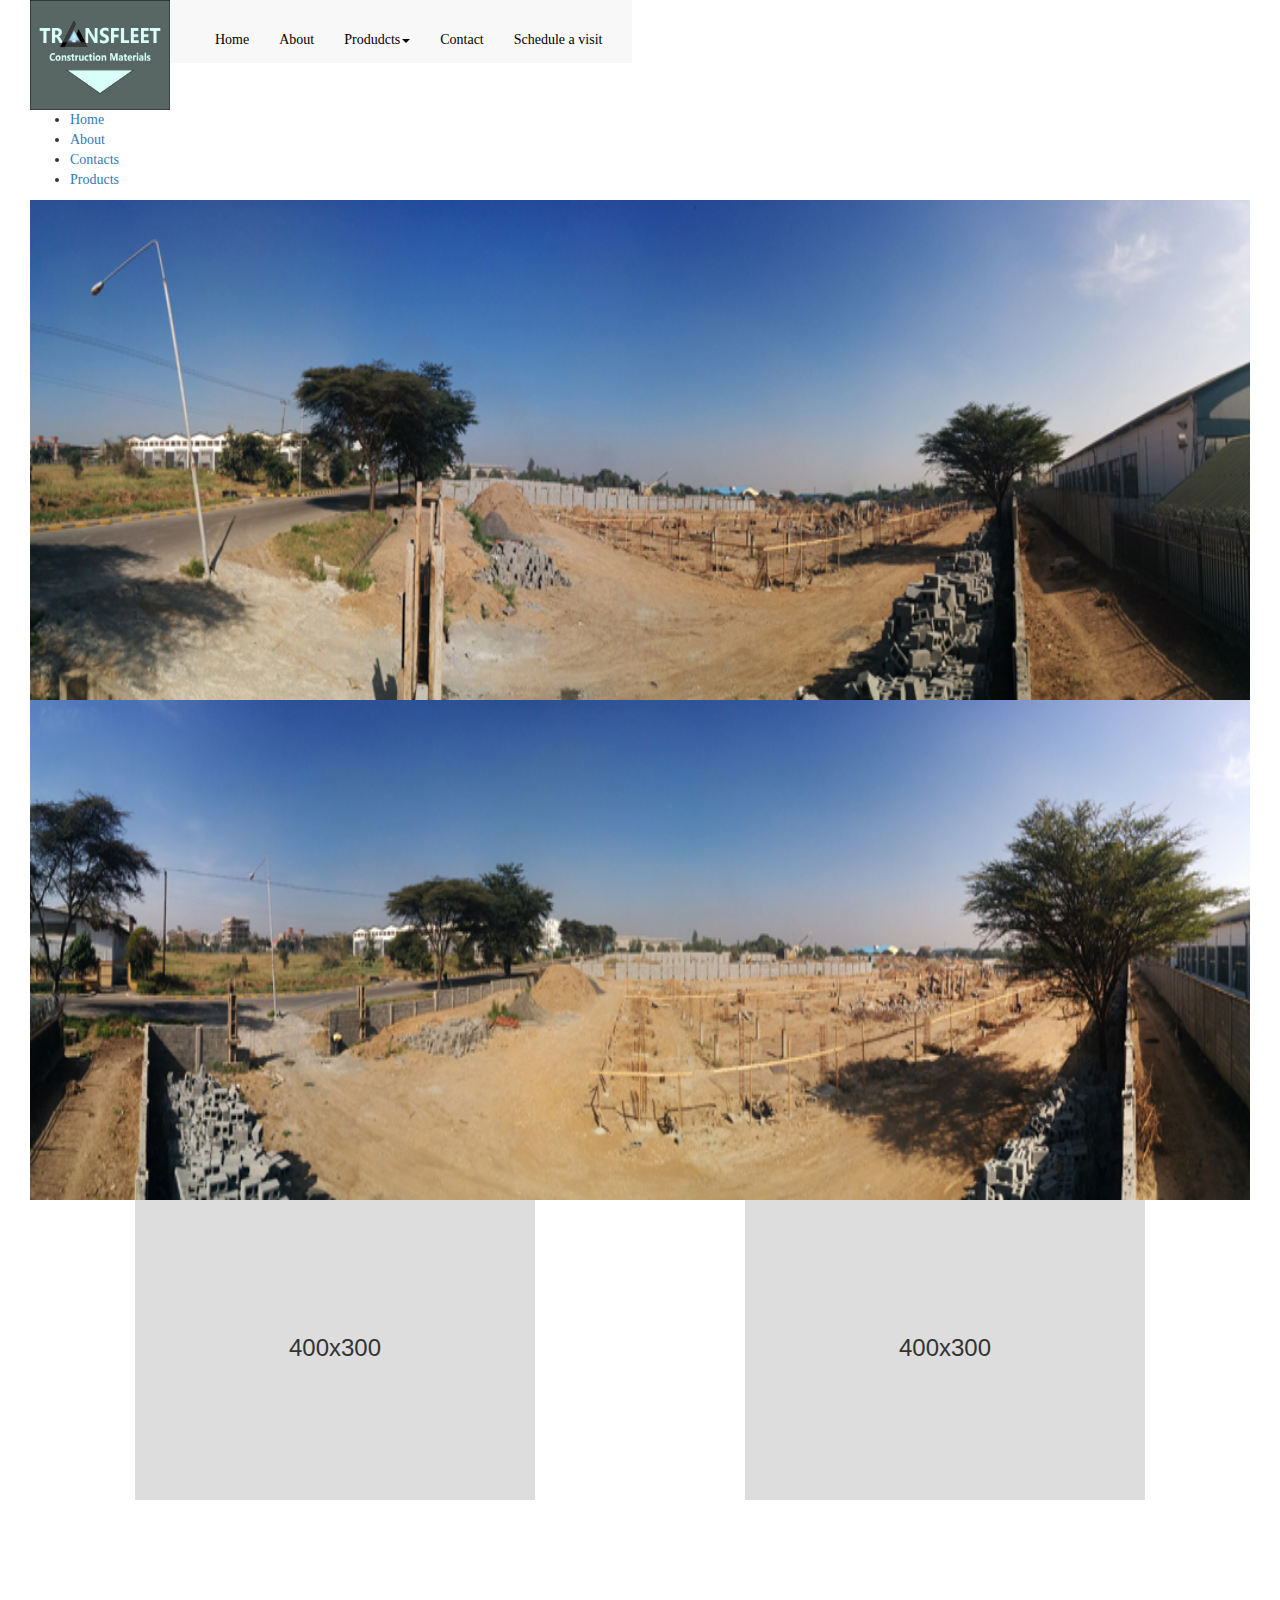
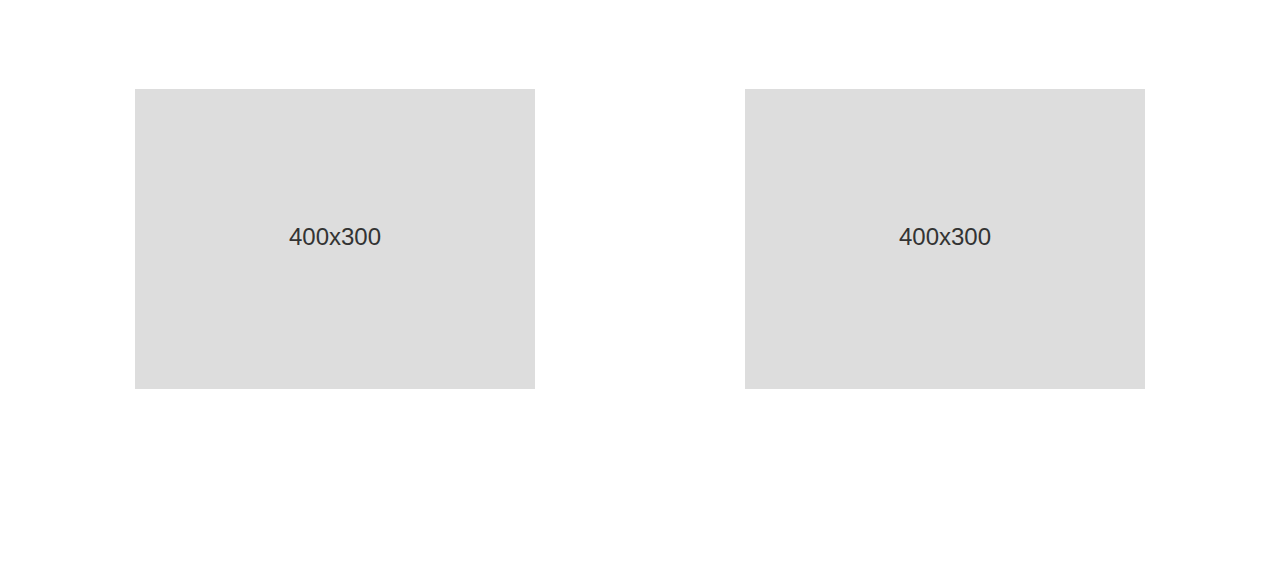
==== index.html @ c93c2f7e "Added the Main Header" ====
<!DOCTYPE html>
<html lang="en">
  <head>
    <meta charset="utf-8">
    <meta http-equiv="X-UA-Compatible" content="IE=edge">
    <meta name="viewport" content="width=device-width, initial-scale=1">
     <!-- Bootstrap -->
    <link href="style/bootstrap.min.css" rel="stylesheet">
    <link href="style/style.css" rel="stylesheet"
    <link href="https://npmcdn.com/flickity@1.2/dist/flickity.min.css" rel="stylesheet">
    <!-- HTML5 shim and Respond.js for IE8 support of HTML5 elements and media queries -->
      <script src="scripts/flickity.pkgd.min.js"></script>
      <link href="style/bootstrap.css" rel="stylesheet">
      <script src="https://oss.maxcdn.com/html5shiv/3.7.2/html5shiv.min.js"></script>
      <script src="https://oss.maxcdn.com/respond/1.4.2/respond.min.js"></script>
      <script src="https://ajax.googleapis.com/ajax/libs/jquery/1.11.3/jquery.min.js"></script>
      <script src="scripts/bootstrap.min.js"></script>
      
  </head>    
      <script src="jquery.mCustomScrollbar.concat.min.js"></script>
      <script>
    (function($){
        $(window).load(function(){
            $('body').mCustomScrollbar({
            	theme:"rounded"
            });  
        }); 
    })(jQuery); 
</script>
  </head>
    
  <body>
    <header class="header js-header">
        <div class="header-main-logo">
            <img src="images/BoldLogo2.jpg">
        </div>
        <nav class="navbar-default">
          <div class="container-fluid">
            <!-- Brand and toggle get grouped for better mobile display -->
            <div class="navbar-header">
              <button type="button" class="navbar-toggle collapsed" data-toggle="collapse" data-target="#bs-example-navbar-collapse-1" aria-expanded="false">
                <span class="sr-only">Toggle navigation</span>
                <span class="icon-bar"></span>
                <span class="icon-bar"></span>
                <span class="icon-bar"></span>
              </button>
            </div>

            <!-- Collect the nav links, forms, and other content for toggling -->
            <div class="collapse navbar-collapse" id="bs-example-navbar-collapse-1">
              <ul class="nav navbar-nav">
                <li><a href="index.html">Home <span class="sr-only">(current)</span></a></li>
                <li><a href="about.html">About</a></li>
                <li class="dropdown">
                  <a href="#" class="dropdown-toggle" data-toggle="dropdown" role="button" aria-haspopup="true" aria-expanded="false">Produdcts<span class="caret"></span></a>
                  <ul class="dropdown-menu">
                    <li><a href="#">Catalogue</a></li>
                  </ul>
                    <li><a href="about.html">Contact</a></li>
                </li>
              </ul>
              <ul class="nav navbar-nav navbar-right">
                <li class="nav-visit"><a href="#">Schedule a visit</a></li>
              </ul>
            </div><!-- /.navbar-collapse -->
          </div><!-- /.container-fluid -->
        </nav>
    </header>        
      
        <div class="header-no-logo">
			<nav class="nav-main">
				<ul class="nav-main_ul">
					<li><a href="#">Home</a></li>
					<li><a href="#">About</a></li>
					<li><a href="#">Contacts</a></li>
					<li><a href="#">Products</a></li>
				</ul>
			</nav> 
        </div>
    </header>
      
      <!-- START OF FLOCKITY -->
<div class="gallery js-flickity"
  data-flickity-options='{ "imagesLoaded": true, "percentPosition": false, "autoPlay": true }'>
  <img src="images/panoramaSmall.jpg" alt="peizaj" />
  <img src="images/panoramaSmall2.jpg" alt="submerged" />
</div>    
      <!-- FLICKITY END -->
      
     <!-- START HOMEPAGE CONTENT -->
      <div class="homepage-content">
          <div class="container">
              
              <div class="row">
                  
                  
                  
                <div class="col-md-6" id="caption-style-4">
                    <div class="caption-boxes" id="box-1">
                        <img src="images/400x300.svg" class="img-responsive">
                        <div class="caption">
                            <div class="blur"></div>
                            <div class="caption-text">
                                <h1>Amazing Caption</h1>
                                <p>Whatever It Is - Always Awesome</p>
                            </div>
                        </div>
                    </div>
                 </div>   
                  <div class="col-md-6" id="caption-style-4">
			         <div class="caption-boxes" id="box-2">
                        <img src="images/400x300.svg" class="img-responsive">
                        <div class="caption">
                            <div class="blur"></div>
                            <div class="caption-text">
                                <h1>Amazing Caption</h1>
                                <p>Whatever It Is - Always Awesome</p>
                            </div>
                        </div>
			         </div> 
                  </div>
              </div>
              
              <div class="row">
                  
                <div class="col-md-6" id="caption-style-4">
                    <div class="caption-boxes" id="box-1">
                        <img src="images/400x300.svg" class="img-responsive">
                        <div class="caption">
                            <div class="blur"></div>
                            <div class="caption-text">
                                <h1>Amazing Caption</h1>
                                <p>Whatever It Is - Always Awesome</p>
                            </div>
                        </div>
                    </div>
                 </div>  
                  
                  
                  
                  <div class="col-md-6" id="caption-style-4">
			         <div class="caption-boxes" id="box-2">
                        <img src="images/400x300.svg" class="img-responsive">
                        <div class="caption">
                            <div class="blur"></div>
                            <div class="caption-text">
                                <h1>Amazing Caption</h1>
                                <p>Whatever It Is - Always Awesome</p>
                            </div>
                        </div>
			         </div> 
                  </div>
                </div>
              </div>
          </div>
      </div>
            
      
      <!-- HOMEPAGE CONTENT END -->

    <!-- jQuery (necessary for Bootstrap's JavaScript plugins) -->
    <script src="https://ajax.googleapis.com/ajax/libs/jquery/1.11.3/jquery.min.js"></script>
    <!-- Include all compiled plugins (below), or include individual files as needed -->
    <script src="scripts/bootstrap.min.js"></script>
      
  </body>
</html>
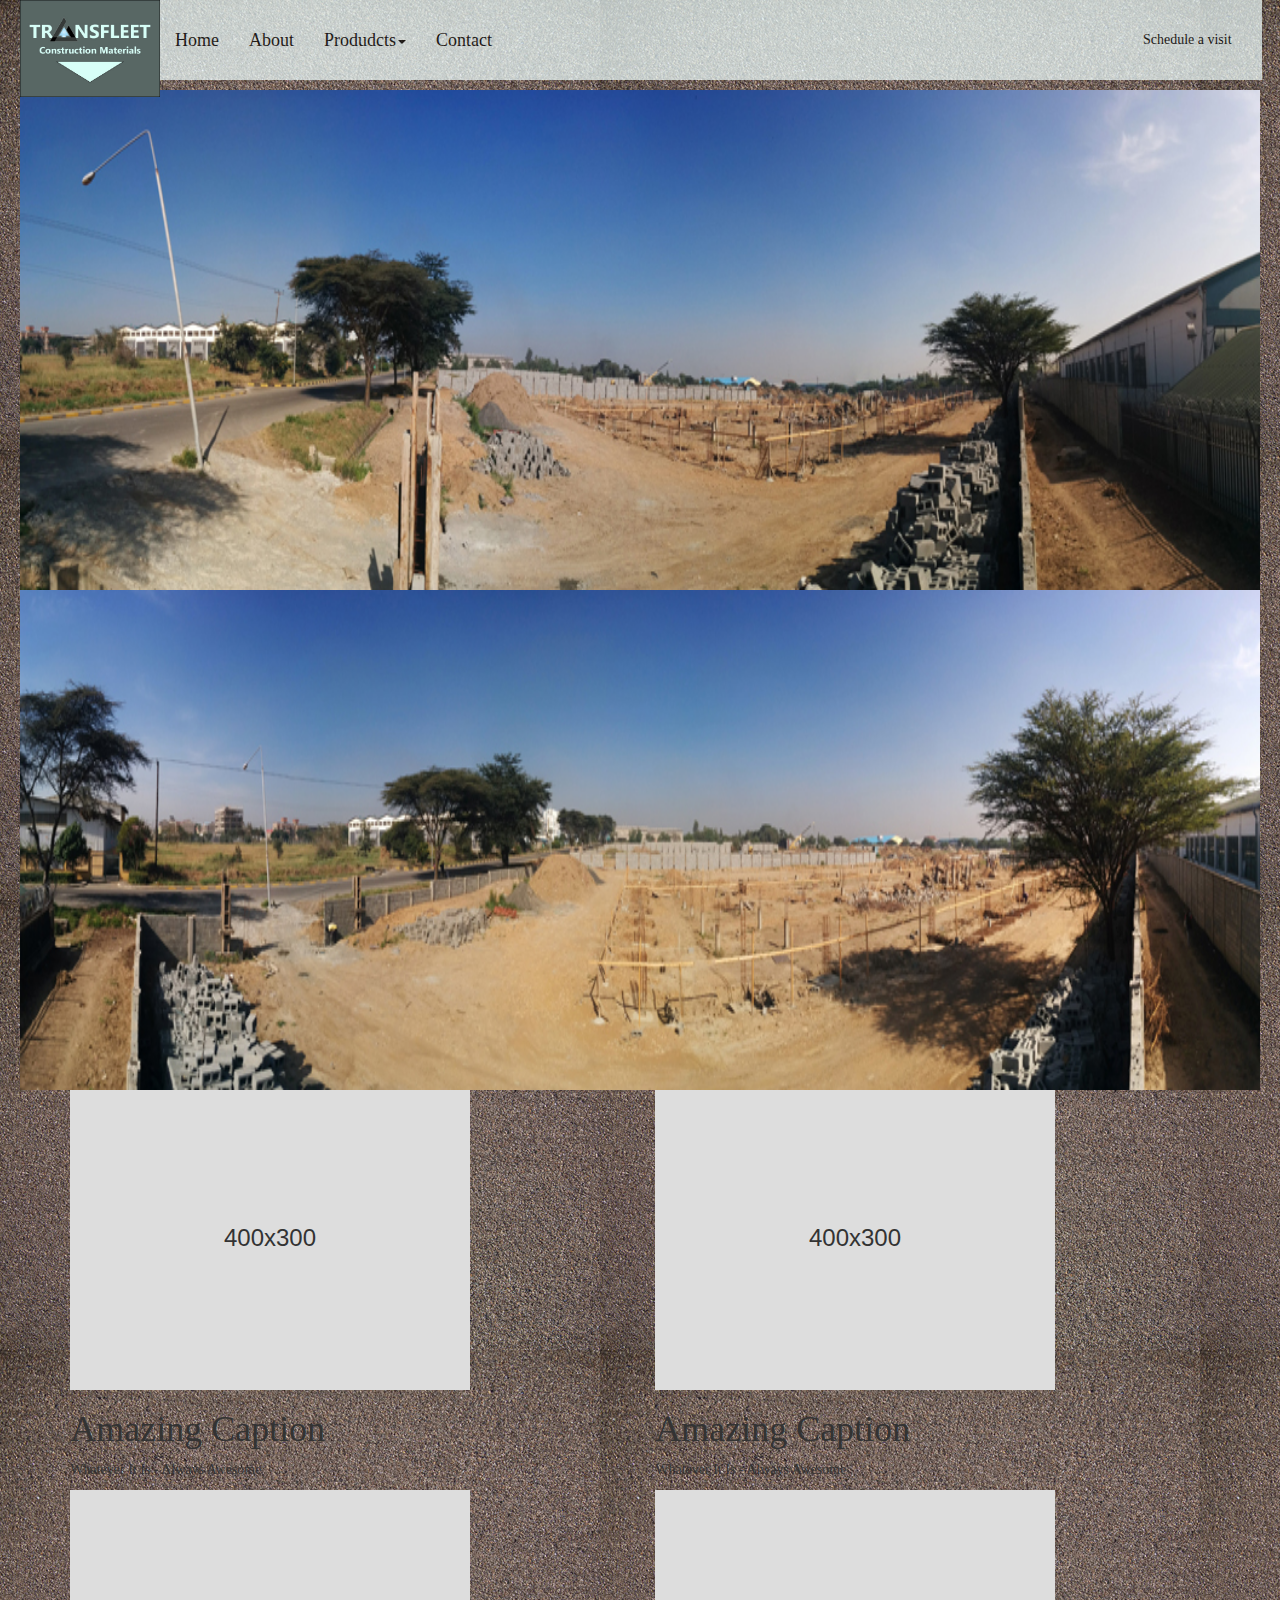
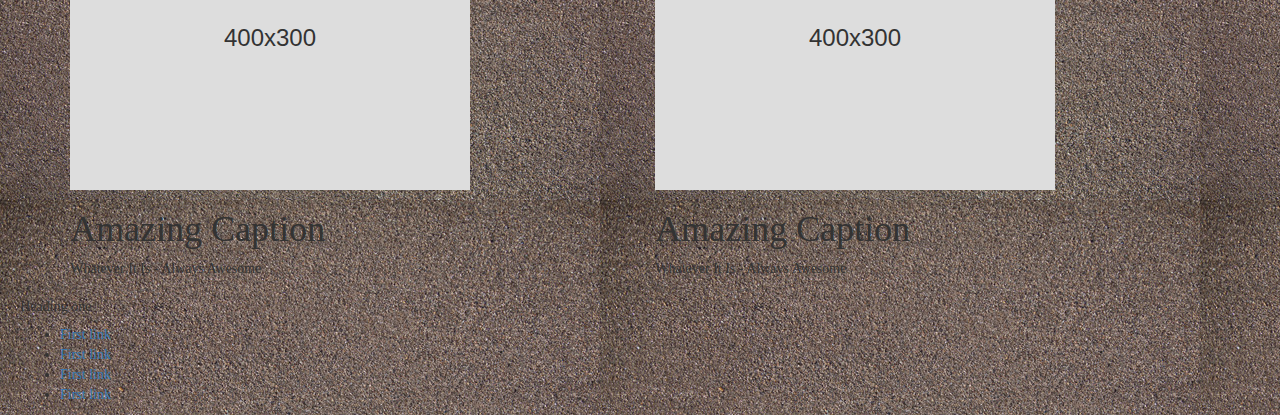
==== commit 5f717f21: "Adding the footer + some mobile fixes" ====
--- a/index.html
+++ b/index.html
@@ -158,6 +158,33 @@
       
       <!-- HOMEPAGE CONTENT END -->
 
+      <!-- FOOTER START -->
+
+      <footer class="footer">
+        
+        <a href=""></a>
+        <div class="footer-content">
+          <div class="footer-content-col1">
+            <h5>Heading one</h5>
+            <ul>
+              <li><a href="#">First link</a></li>
+              <li><a href="#">First link</a></li>
+              <li><a href="#">First link</a></li>
+              <li><a href="#">First link</a></li>
+            </ul>
+          </div>
+          <div class="footer-content-col2"></div>
+          <div class="footer-content-col3"></div>
+          <div class="footer-content-col4"></div>
+        </div>
+        <div class="footer-bar"></div>
+        <div class="footer=t&c"></div>
+
+      </footer>
+
+
+      <!-- FOOTER END -->
+
     <!-- jQuery (necessary for Bootstrap's JavaScript plugins) -->
     <script src="https://ajax.googleapis.com/ajax/libs/jquery/1.11.3/jquery.min.js"></script>
     <!-- Include all compiled plugins (below), or include individual files as needed -->
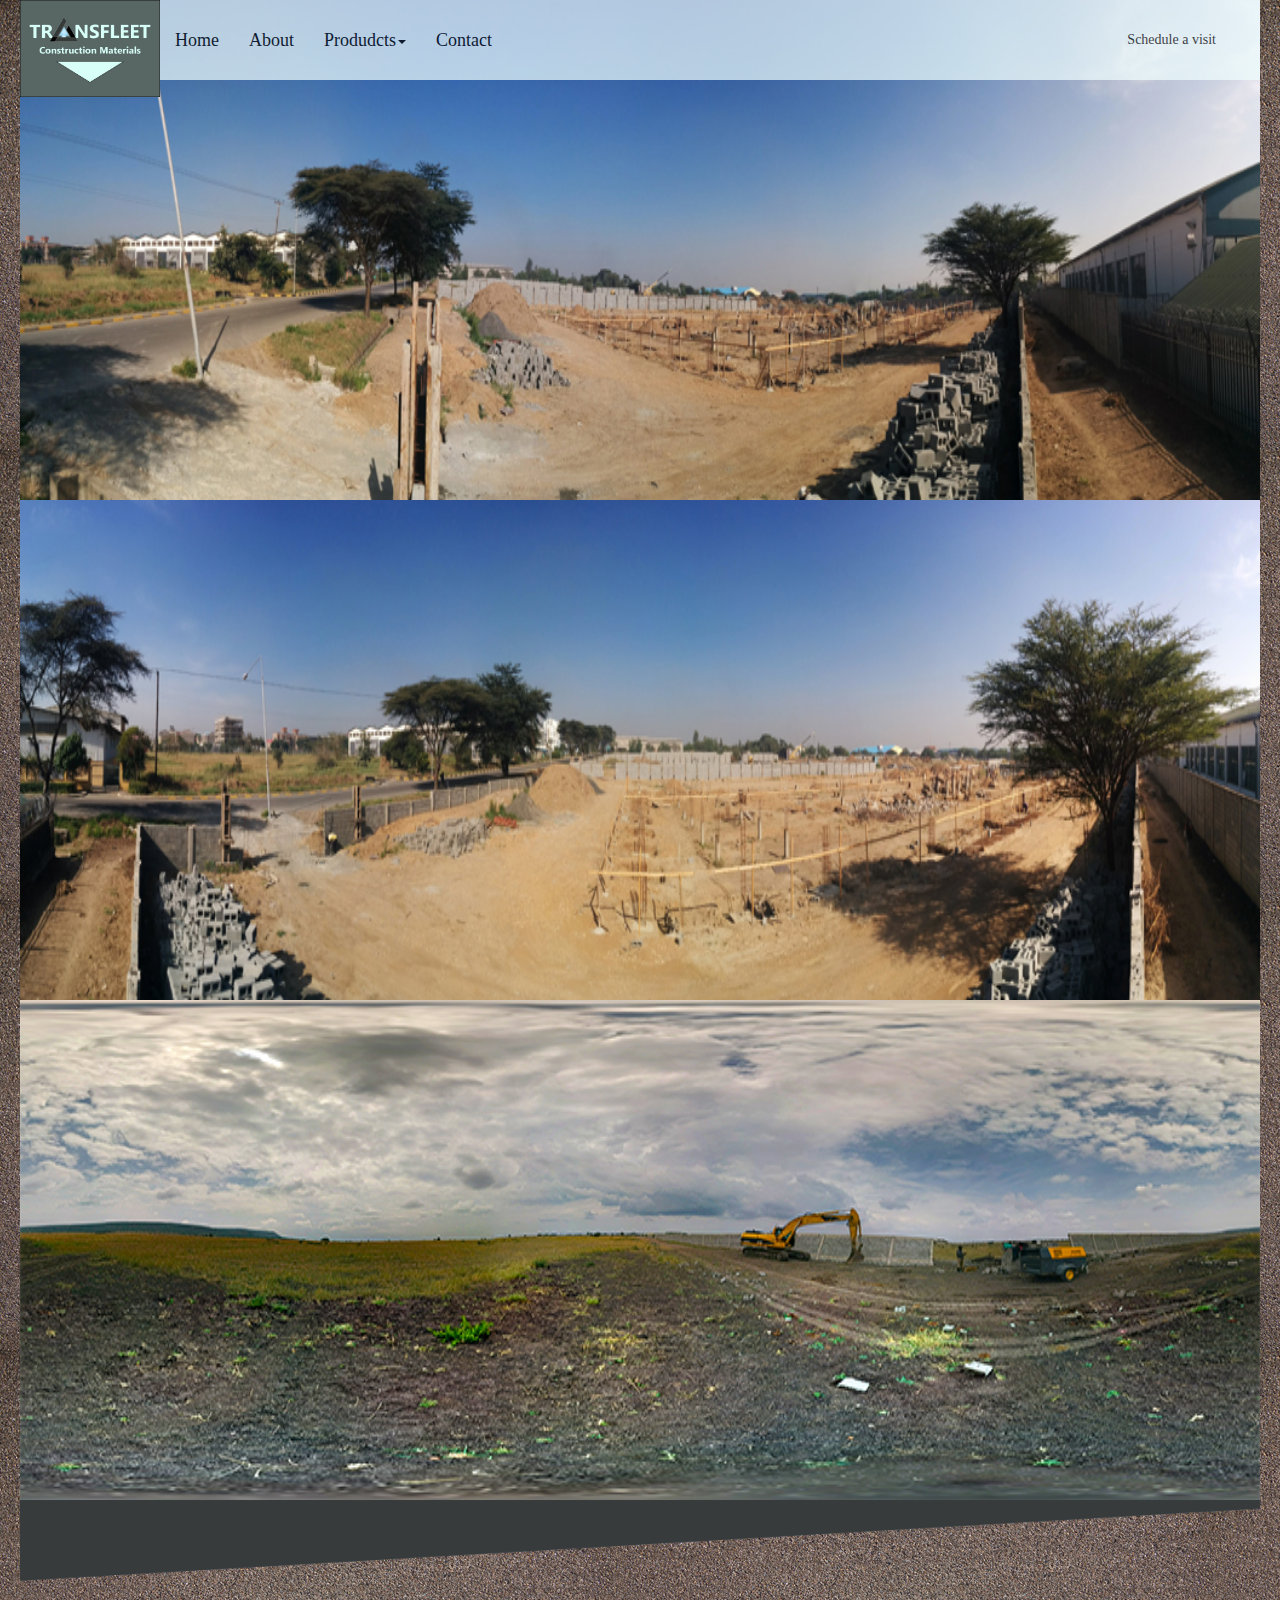
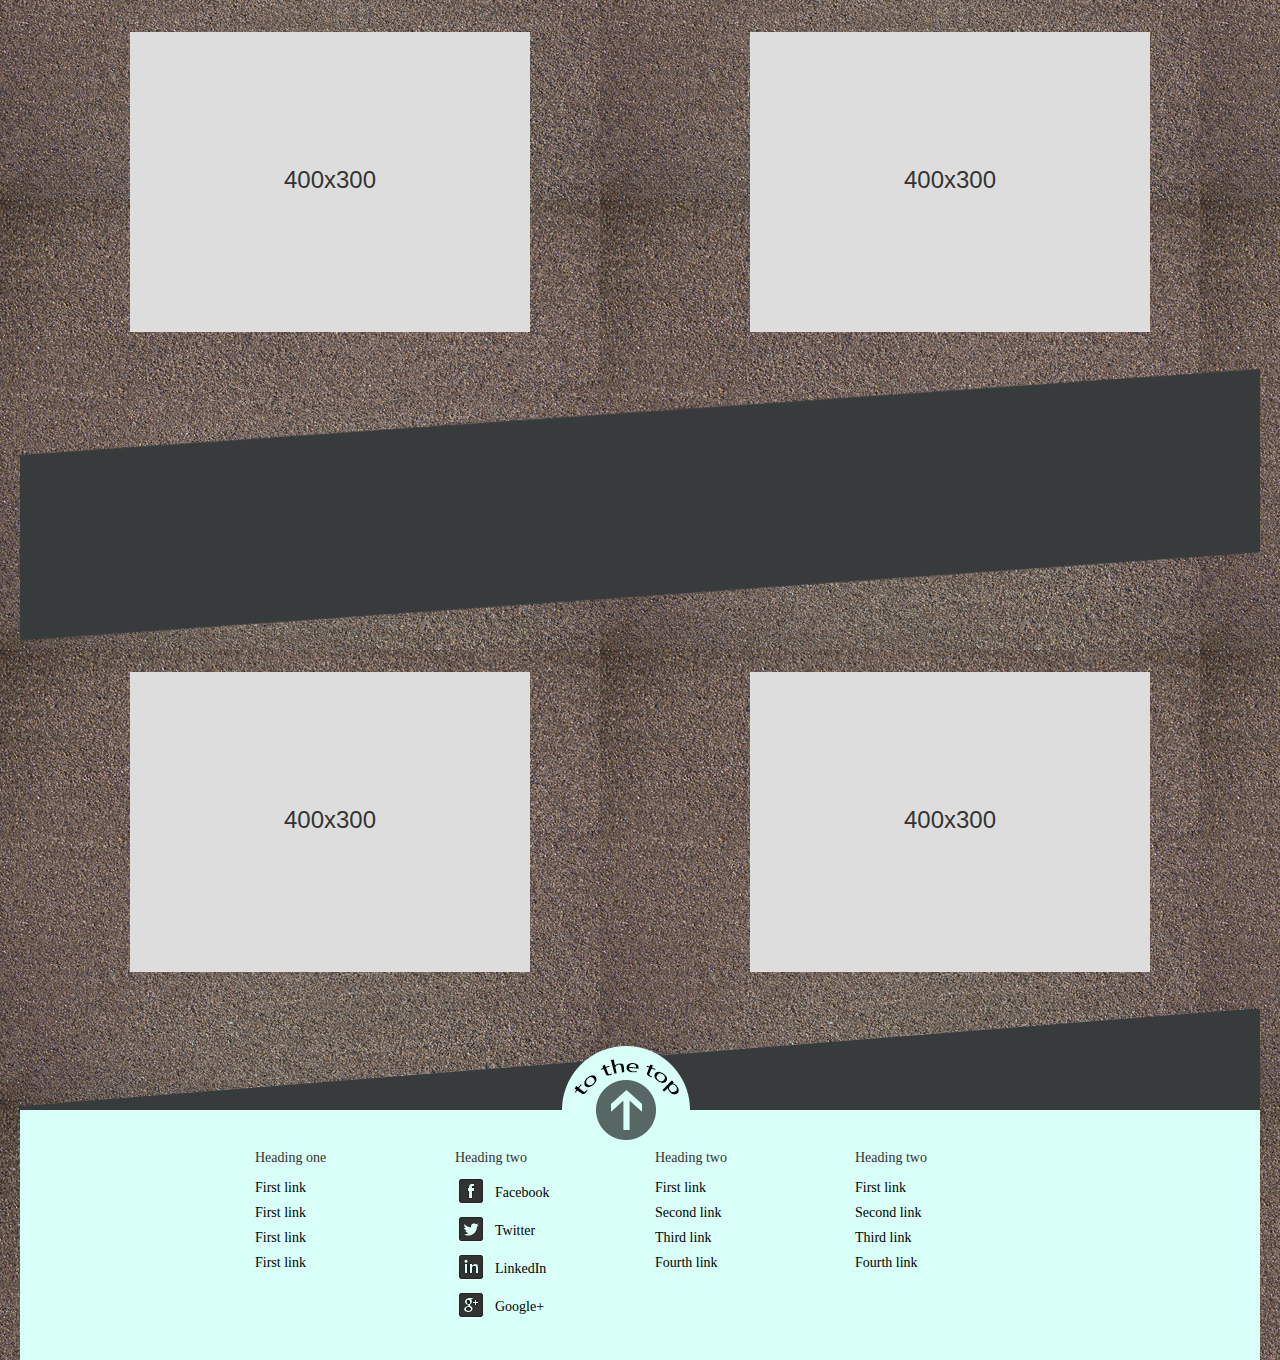
==== commit a4f90f56: "Adding the footer + the timeline in about page" ====
--- a/index.html
+++ b/index.html
@@ -15,86 +15,69 @@
       <script src="https://oss.maxcdn.com/respond/1.4.2/respond.min.js"></script>
       <script src="https://ajax.googleapis.com/ajax/libs/jquery/1.11.3/jquery.min.js"></script>
       <script src="scripts/bootstrap.min.js"></script>
+      <script src="scripts/main.js"></script>
+      <script src="js/modernizr.js"></script> <!-- Modernizr -->
       
   </head>    
-      <script src="jquery.mCustomScrollbar.concat.min.js"></script>
-      <script>
-    (function($){
-        $(window).load(function(){
-            $('body').mCustomScrollbar({
-            	theme:"rounded"
-            });  
-        }); 
-    })(jQuery); 
-</script>
-  </head>
     
-  <body>
+<body>
+<div class="container" id="header-container">
     <header class="header js-header">
         <div class="header-main-logo">
             <img src="images/BoldLogo2.jpg">
         </div>
-        <nav class="navbar-default">
-          <div class="container-fluid">
-            <!-- Brand and toggle get grouped for better mobile display -->
-            <div class="navbar-header">
-              <button type="button" class="navbar-toggle collapsed" data-toggle="collapse" data-target="#bs-example-navbar-collapse-1" aria-expanded="false">
-                <span class="sr-only">Toggle navigation</span>
-                <span class="icon-bar"></span>
-                <span class="icon-bar"></span>
-                <span class="icon-bar"></span>
-              </button>
-            </div>
-
-            <!-- Collect the nav links, forms, and other content for toggling -->
-            <div class="collapse navbar-collapse" id="bs-example-navbar-collapse-1">
-              <ul class="nav navbar-nav">
-                <li><a href="index.html">Home <span class="sr-only">(current)</span></a></li>
-                <li><a href="about.html">About</a></li>
-                <li class="dropdown">
-                  <a href="#" class="dropdown-toggle" data-toggle="dropdown" role="button" aria-haspopup="true" aria-expanded="false">Produdcts<span class="caret"></span></a>
-                  <ul class="dropdown-menu">
-                    <li><a href="#">Catalogue</a></li>
+        
+            <nav class="navbar-default">
+              <div class="container-fluid">
+                <!-- Brand and toggle get grouped for better mobile display -->
+                <div class="navbar-header">
+                  <button type="button" class="navbar-toggle collapsed" data-toggle="collapse" data-target="#bs-example-navbar-collapse-1" aria-expanded="false">
+                    <span class="sr-only">Toggle navigation</span>
+                    <span class="icon-bar"></span>
+                    <span class="icon-bar"></span>
+                    <span class="icon-bar"></span>
+                  </button>
+                </div>
+
+                <!-- Collect the nav links, forms, and other content for toggling -->
+                <div class="collapse navbar-collapse" id="bs-example-navbar-collapse-1">
+                  <ul class="nav navbar-nav">
+                    <li><a href="index.html">Home <span class="sr-only">(current)</span></a></li>
+                    <li><a href="about.html">About</a></li>
+                    <li class="dropdown">
+                      <a href="#" class="dropdown-toggle" data-toggle="dropdown" role="button" aria-haspopup="true" aria-expanded="false">Produdcts<span class="caret"></span></a>
+                      <ul class="dropdown-menu">
+                        <li><a href="#">Catalogue</a></li>
+                      </ul>
+                        <li><a href="about.html">Contact</a></li>
+                    </li>
                   </ul>
-                    <li><a href="about.html">Contact</a></li>
-                </li>
-              </ul>
-              <ul class="nav navbar-nav navbar-right">
-                <li class="nav-visit"><a href="#">Schedule a visit</a></li>
-              </ul>
-            </div><!-- /.navbar-collapse -->
-          </div><!-- /.container-fluid -->
-        </nav>
+                  <ul class="nav navbar-nav navbar-right">
+                    <li class="nav-visit"><a href="#">Schedule a visit</a></li>
+                  </ul>
+                </div><!-- /.navbar-collapse -->
+              </div><!-- /.container-fluid -->
+            </nav>
     </header>        
-      
-        <div class="header-no-logo">
-			<nav class="nav-main">
-				<ul class="nav-main_ul">
-					<li><a href="#">Home</a></li>
-					<li><a href="#">About</a></li>
-					<li><a href="#">Contacts</a></li>
-					<li><a href="#">Products</a></li>
-				</ul>
-			</nav> 
-        </div>
-    </header>
-      
-      <!-- START OF FLOCKITY -->
+</div>
+      
+      <!-- START OF FLICKITY -->
 <div class="gallery js-flickity"
   data-flickity-options='{ "imagesLoaded": true, "percentPosition": false, "autoPlay": true }'>
   <img src="images/panoramaSmall.jpg" alt="peizaj" />
-  <img src="images/panoramaSmall2.jpg" alt="submerged" />
+  <img src="images/panoramaSmall2.jpg" alt="submerged" />   
+  <img src="images/paniramaSmall3.jpg" alt="submerged" />
 </div>    
       <!-- FLICKITY END -->
       
-     <!-- START HOMEPAGE CONTENT -->
-      <div class="homepage-content">
-          <div class="container">
-              
-              <div class="row">
-                  
-                  
-                  
+
+    <!-- START HOMEPAGE CONTENT -->
+<div class="homepage-background">
+    <div class="homepage-content">
+        <div class="container">
+
+            <div class="row">
+                <img class="img-responsive" src="images/lineTop.png">
                 <div class="col-md-6" id="caption-style-4">
                     <div class="caption-boxes" id="box-1">
                         <img src="images/400x300.svg" class="img-responsive">
@@ -106,63 +89,65 @@
                             </div>
                         </div>
                     </div>
-                 </div>   
-                  <div class="col-md-6" id="caption-style-4">
-			         <div class="caption-boxes" id="box-2">
-                        <img src="images/400x300.svg" class="img-responsive">
-                        <div class="caption">
-                            <div class="blur"></div>
-                            <div class="caption-text">
-                                <h1>Amazing Caption</h1>
-                                <p>Whatever It Is - Always Awesome</p>
-                            </div>
-                        </div>
-			         </div> 
-                  </div>
-              </div>
-              
-              <div class="row">
-                  
-                <div class="col-md-6" id="caption-style-4">
-                    <div class="caption-boxes" id="box-1">
-                        <img src="images/400x300.svg" class="img-responsive">
-                        <div class="caption">
-                            <div class="blur"></div>
-                            <div class="caption-text">
-                                <h1>Amazing Caption</h1>
-                                <p>Whatever It Is - Always Awesome</p>
-                            </div>
-                        </div>
-                    </div>
-                 </div>  
-                  
-                  
-                  
-                  <div class="col-md-6" id="caption-style-4">
-			         <div class="caption-boxes" id="box-2">
-                        <img src="images/400x300.svg" class="img-responsive">
-                        <div class="caption">
-                            <div class="blur"></div>
-                            <div class="caption-text">
-                                <h1>Amazing Caption</h1>
-                                <p>Whatever It Is - Always Awesome</p>
-                            </div>
-                        </div>
-			         </div> 
-                  </div>
-                </div>
-              </div>
-          </div>
-      </div>
-            
-      
-      <!-- HOMEPAGE CONTENT END -->
-
-      <!-- FOOTER START -->
-
+                </div> 
+
+                <div class="col-md-6" id="caption-style-4">
+                    <div class="caption-boxes" id="box-2">
+                        <img src="images/400x300.svg" class="img-responsive">
+                        <div class="caption">
+                            <div class="blur"></div>
+                            <div class="caption-text">
+                                <h1>Amazing Caption</h1>
+                                <p>Whatever It Is - Always Awesome</p>
+                            </div>
+                        </div>
+                    </div>
+                </div>
+                <img class="img-responsive" src="images/lineCenterPart2.png">
+            </div>
+
+            
+            
+            <div class="row">
+                <img class="img-responsive" src="images/lineCenterPart1.png">
+                <div class="col-md-6" id="caption-style-4">
+                    <div class="caption-boxes" id="box-3">
+                        <img src="images/400x300.svg" class="img-responsive">
+                        <div class="caption">
+                            <div class="blur"></div>
+                            <div class="caption-text">
+                                <h1>Amazing Caption</h1>
+                                <p>Whatever It Is - Always Awesome</p>
+                            </div>
+                        </div>
+                    </div>
+                </div>
+
+
+                <div class="col-md-6" id="caption-style-4">
+                    <div class="caption-boxes" id="box-4">
+                        <img src="images/400x300.svg" class="img-responsive">
+                        <div class="caption">
+                            <div class="blur"></div>
+                            <div class="caption-text">
+                                <h1>Amazing Caption</h1>
+                                <p>Whatever It Is - Always Awesome</p>
+                            </div>
+                        </div>
+                    </div>
+                </div>
+                <img class="img-responsive" src="images/lineBottom.png">
+            </div>
+        </div>
+    </div>
+</div>
+ <!-- HOMEPAGE CONTENT END -->
+    
+<!-- FOOTER START -->
+    <div class="container" id="footer-container">
       <footer class="footer">
         
-        <a href=""></a>
+        <a class="to-top" href="#0"></a>
         <div class="footer-content">
           <div class="footer-content-col1">
             <h5>Heading one</h5>
@@ -173,22 +158,45 @@
               <li><a href="#">First link</a></li>
             </ul>
           </div>
-          <div class="footer-content-col2"></div>
-          <div class="footer-content-col3"></div>
-          <div class="footer-content-col4"></div>
+            
+          <div class="footer-content-col2">
+            <h5>Heading two</h5>
+            <ul>
+              <li><a href="#">Facebook</a></li>
+              <li><a href="#">Twitter</a></li>
+              <li><a href="#">LinkedIn</a></li>
+              <li><a href="#">Google+</a></li>
+            </ul>
+          </div>
+            
+          <div class="footer-content-col3">
+            <h5>Heading two</h5>
+            <ul>
+              <li><a href="#">First link</a></li>
+              <li><a href="#">Second link</a></li>
+              <li><a href="#">Third link</a></li>
+              <li><a href="#">Fourth link</a></li>
+            </ul>    
+          </div>
+            
+          <div class="footer-content-col4">
+            <h5>Heading two</h5>
+            <ul>
+              <li><a href="#">First link</a></li>
+              <li><a href="#">Second link</a></li>
+              <li><a href="#">Third link</a></li>
+              <li><a href="#">Fourth link</a></li>
+            </ul>  
+          </div>
         </div>
         <div class="footer-bar"></div>
         <div class="footer=t&c"></div>
 
       </footer>
-
+    </div>
 
       <!-- FOOTER END -->
-
-    <!-- jQuery (necessary for Bootstrap's JavaScript plugins) -->
-    <script src="https://ajax.googleapis.com/ajax/libs/jquery/1.11.3/jquery.min.js"></script>
-    <!-- Include all compiled plugins (below), or include individual files as needed -->
-    <script src="scripts/bootstrap.min.js"></script>
+    
       
   </body>
 </html>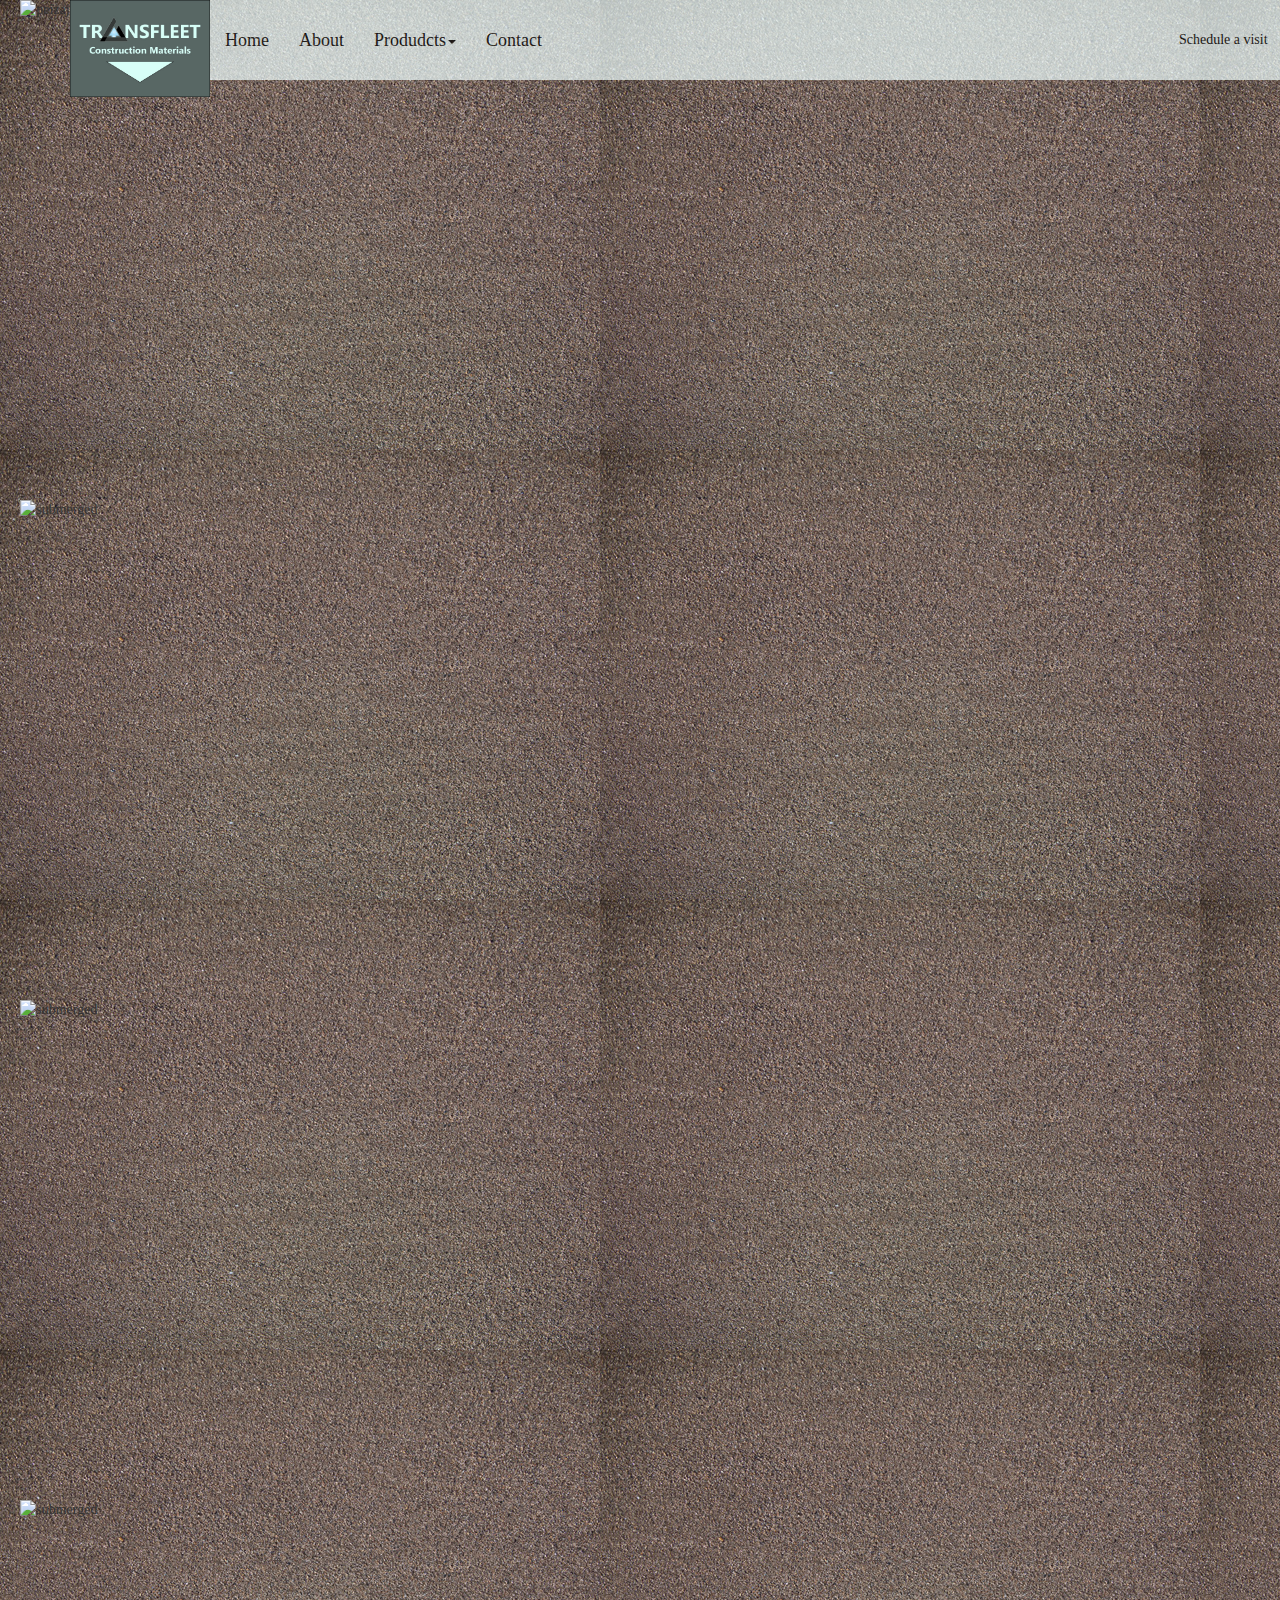
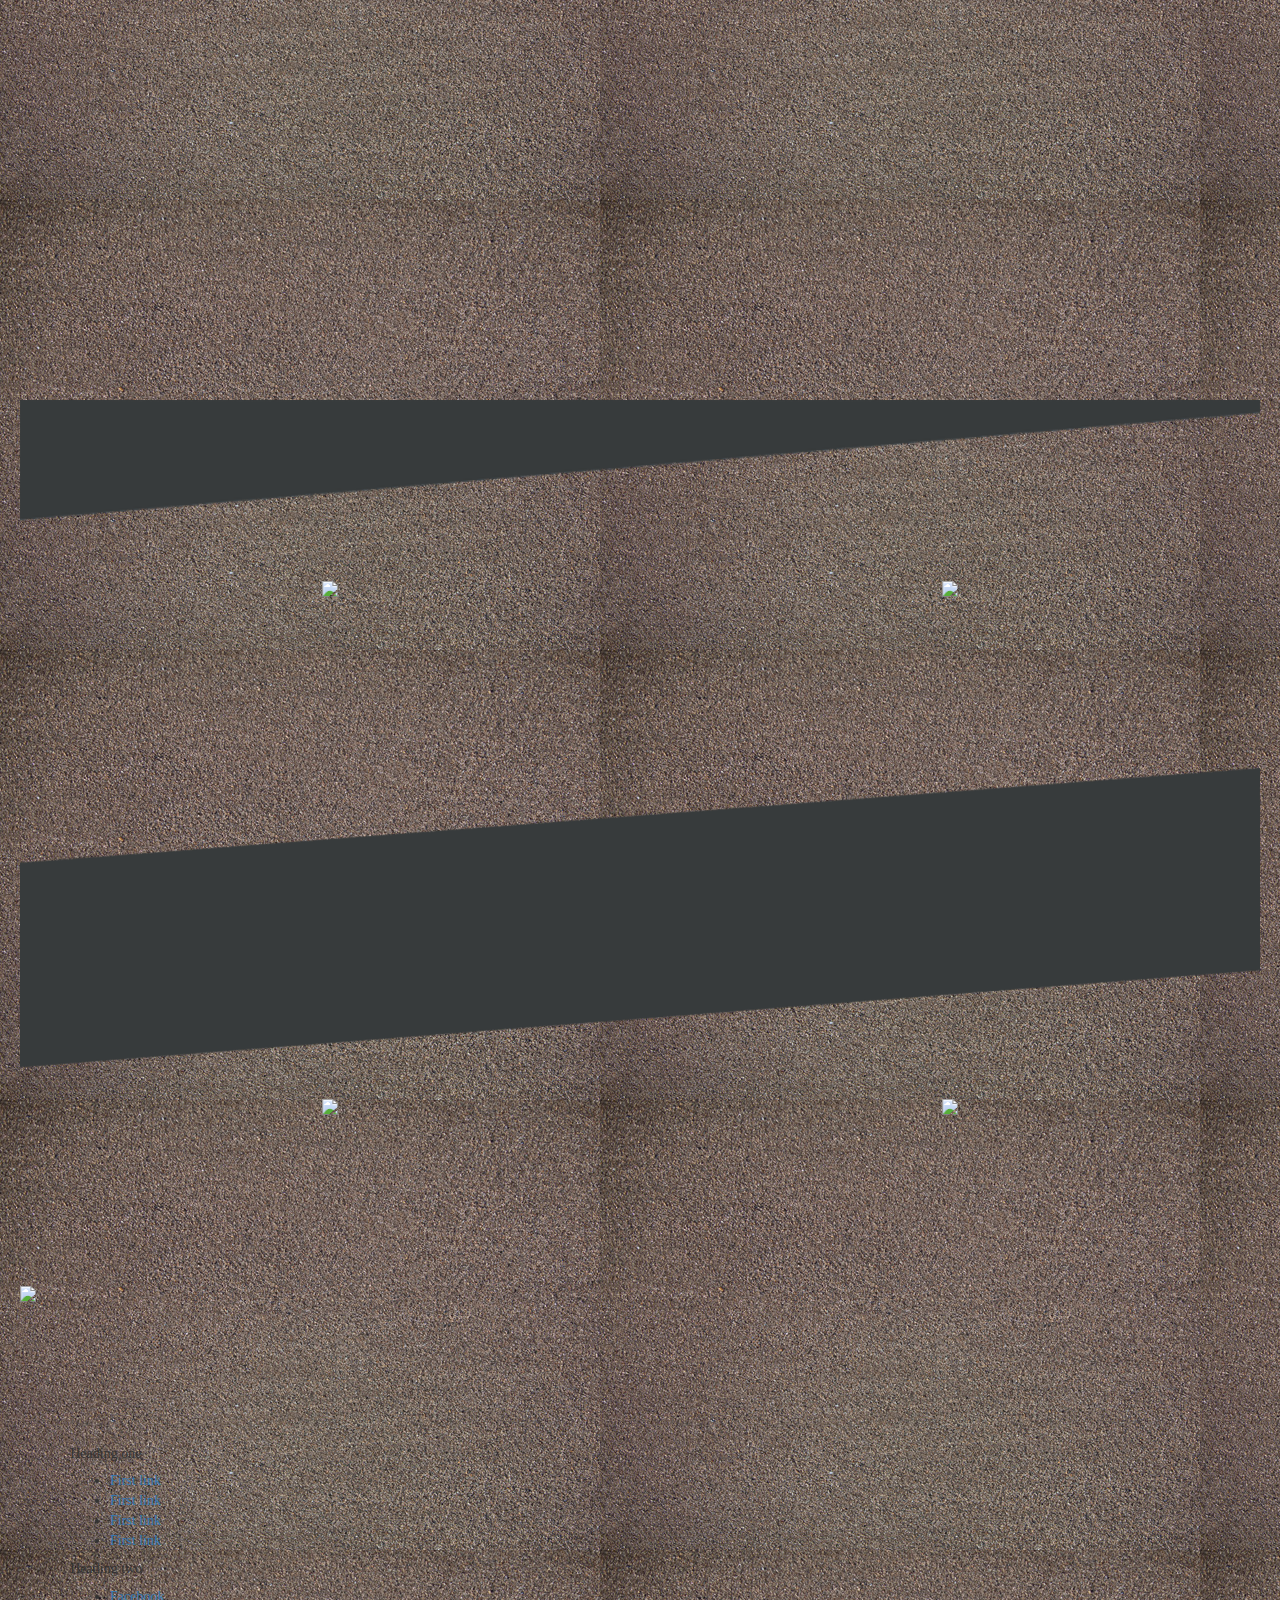
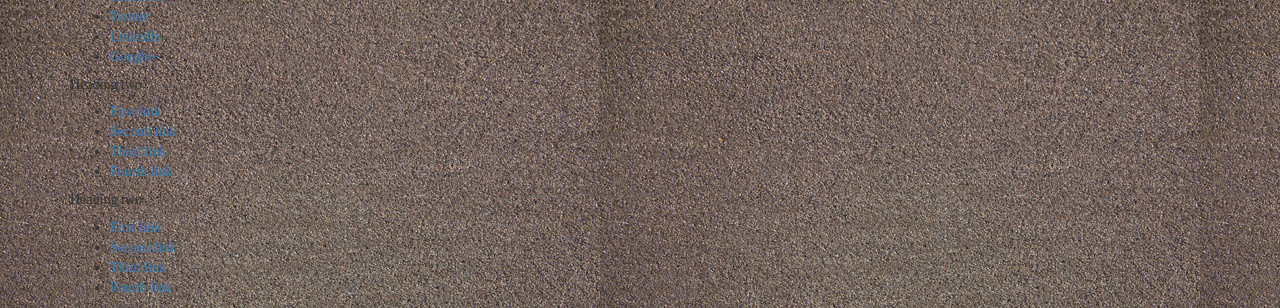
==== commit dc2ddd00: "Committing images and responsiveness" ====
--- a/index.html
+++ b/index.html
@@ -6,7 +6,7 @@
     <meta name="viewport" content="width=device-width, initial-scale=1">
      <!-- Bootstrap -->
     <link href="style/bootstrap.min.css" rel="stylesheet">
-    <link href="style/style.css" rel="stylesheet"
+    <link href="style/style.css" rel="stylesheet">
     <link href="https://npmcdn.com/flickity@1.2/dist/flickity.min.css" rel="stylesheet">
     <!-- HTML5 shim and Respond.js for IE8 support of HTML5 elements and media queries -->
       <script src="scripts/flickity.pkgd.min.js"></script>
@@ -58,15 +58,17 @@
                 </div><!-- /.navbar-collapse -->
               </div><!-- /.container-fluid -->
             </nav>
-    </header>        
+    </header>
 </div>
       
       <!-- START OF FLICKITY -->
 <div class="gallery js-flickity"
   data-flickity-options='{ "imagesLoaded": true, "percentPosition": false, "autoPlay": true }'>
-  <img src="images/panoramaSmall.jpg" alt="peizaj" />
-  <img src="images/panoramaSmall2.jpg" alt="submerged" />   
-  <img src="images/paniramaSmall3.jpg" alt="submerged" />
+ <!--  <div id="kur1"></div> --> 
+  <img src="images/newCarousel1.jpg" class="img-responsive" alt="peizaj" /> 
+  <img src="images/newCarousel2.jpg" class="img-responsive" alt="submerged" /> 
+  <img src="images/carousel23.jpg" class="img-responsive" alt="submerged" />
+  <img src="images/carousel24.jpg" class="img-responsive" alt="submerged" />
 </div>    
       <!-- FLICKITY END -->
       
@@ -77,10 +79,10 @@
         <div class="container">
 
             <div class="row">
-                <img class="img-responsive" src="images/lineTop.png">
+                <img class="img-responsive lineBg" src="images/lineTop.png">
                 <div class="col-md-6" id="caption-style-4">
                     <div class="caption-boxes" id="box-1">
-                        <img src="images/400x300.svg" class="img-responsive">
+                        <img src="images/materials1.jpg" class="img-responsive">
                         <div class="caption">
                             <div class="blur"></div>
                             <div class="caption-text">
@@ -93,26 +95,26 @@
 
                 <div class="col-md-6" id="caption-style-4">
                     <div class="caption-boxes" id="box-2">
-                        <img src="images/400x300.svg" class="img-responsive">
-                        <div class="caption">
-                            <div class="blur"></div>
-                            <div class="caption-text">
-                                <h1>Amazing Caption</h1>
-                                <p>Whatever It Is - Always Awesome</p>
-                            </div>
-                        </div>
-                    </div>
-                </div>
-                <img class="img-responsive" src="images/lineCenterPart2.png">
+                        <img src="images/materials2.jpg" class="img-responsive">
+                        <div class="caption">
+                            <div class="blur"></div>
+                            <div class="caption-text">
+                                <h1>Amazing Caption</h1>
+                                <p>Whatever It Is - Always Awesome</p>
+                            </div>
+                        </div>
+                    </div>
+                </div>
+                <img class="img-responsive lineBg" src="images/lineCenterPart2.png">
             </div>
 
             
             
             <div class="row">
-                <img class="img-responsive" src="images/lineCenterPart1.png">
+                <img class="img-responsive lineBg" src="images/lineCenterPart1.png">
                 <div class="col-md-6" id="caption-style-4">
                     <div class="caption-boxes" id="box-3">
-                        <img src="images/400x300.svg" class="img-responsive">
+                        <img src="images/equipment1.jpg" class="img-responsive">
                         <div class="caption">
                             <div class="blur"></div>
                             <div class="caption-text">
@@ -126,17 +128,17 @@
 
                 <div class="col-md-6" id="caption-style-4">
                     <div class="caption-boxes" id="box-4">
-                        <img src="images/400x300.svg" class="img-responsive">
-                        <div class="caption">
-                            <div class="blur"></div>
-                            <div class="caption-text">
-                                <h1>Amazing Caption</h1>
-                                <p>Whatever It Is - Always Awesome</p>
-                            </div>
-                        </div>
-                    </div>
-                </div>
-                <img class="img-responsive" src="images/lineBottom.png">
+                        <img src="images/equipment2.jpg" class="img-responsive">
+                        <div class="caption">
+                            <div class="blur"></div>
+                            <div class="caption-text">
+                                <h1>Amazing Caption</h1>
+                                <p>Whatever It Is - Always Awesome</p>
+                            </div>
+                        </div>
+                    </div>
+                </div>
+                <img class="img-responsive" src="images/lineBottomBlue.png">
             </div>
         </div>
     </div>
@@ -146,10 +148,11 @@
 <!-- FOOTER START -->
     <div class="container" id="footer-container">
       <footer class="footer">
-        
+    <div class="container" id="top-top-selector">
         <a class="to-top" href="#0"></a>
+    </div>
         <div class="footer-content">
-          <div class="footer-content-col1">
+          <div class="footer-content-col1 responsive-center">
             <h5>Heading one</h5>
             <ul>
               <li><a href="#">First link</a></li>
@@ -159,7 +162,7 @@
             </ul>
           </div>
             
-          <div class="footer-content-col2">
+          <div class="footer-content-col2 responsive-center">
             <h5>Heading two</h5>
             <ul>
               <li><a href="#">Facebook</a></li>
@@ -169,7 +172,7 @@
             </ul>
           </div>
             
-          <div class="footer-content-col3">
+          <div class="footer-content-col3 responsive-center">
             <h5>Heading two</h5>
             <ul>
               <li><a href="#">First link</a></li>
@@ -179,7 +182,7 @@
             </ul>    
           </div>
             
-          <div class="footer-content-col4">
+          <div class="footer-content-col4 responsive-center">
             <h5>Heading two</h5>
             <ul>
               <li><a href="#">First link</a></li>
--- a/style/style.css
+++ b/style/style.css
@@ -0,0 +1,471 @@
+body {
+  height: 100%;
+  margin: 0px 20px;
+  background: url("../images/bgImage2.jpg");
+    /*! Flickity v1.2.1
+http://flickity.metafizzy.co
+---------------------------------------------- */
+  /* draggable */
+  /* ---- previous/next buttons ---- */
+  /* right to left */
+  /* color & size if no SVG - IE8 and Android 2.3 */
+  /* ---- page dots ---- */ }
+  body .header {
+    width: 100%;
+    display: inline-block;
+    position: relative;
+    z-index: 4; }
+    body .header a:after {
+      content: '';
+      display: block;
+      margin: auto;
+      height: 3px;
+      width: 0px;
+      background: transparent;
+      transition: width .5s ease, background-color .5s ease; }
+    body .header a:hover:after {
+      width: 100%;
+      background: #0FFFD6; }
+    body .header .header-main-logo {
+      position: relative;
+      z-index: 4;
+      min-height: 110px;
+      display: inline-block;
+      float: left; }
+      body .header .header-main-logo img {
+        max-width: 140px;
+        max-height: 110px;
+        float: left; }
+    body .header .header-no-logo {
+      margin: 0;
+      padding: 0 0 80px 0;
+      position: relative;
+      width: 100%;
+      max-height: 100px;
+      background-color: #000000;
+      z-index: 2; }
+    body .header nav {
+      font-size: 18px;
+      font-weight: 200;
+      z-index: 3;
+      background-color: azure;
+      opacity: 0.7; }
+      body .header nav .nav-main_ul {
+        list-style-type: none; }
+        body .header nav .nav-main_ul li {
+          padding: 0px 15px 0px 0px;
+          display: inline;
+          float: left; }
+          body .header nav .nav-main_ul li a {
+            color: #000000;
+            text-decoration: none;
+            text-transform: uppercase; }
+  body .gallery {
+    z-index: 1;
+    bottom: 115px; }
+    body .gallery img {
+      display: block;
+      width: 100%;
+      height: 500px; }
+  body .homepage-background .homepage-content .container {
+    width: 100%;
+    text-align: center; }
+    body .homepage-background .homepage-content .container #row-1 {
+      background: url("../images/New-York-City-Light-Building.jpg") no-repeat center center fixed; }
+    body .homepage-background .homepage-content .container #row-2 {
+      background: url("../images/bridge.jpg") no-repeat center center fixed; }
+    body .homepage-background .homepage-content .container .row img {
+      width: 100%;
+      min-height: 150px; }
+    body .homepage-background .homepage-content .container .row #caption-style-4 {
+      list-style-type: none;
+      margin: 0px;
+      padding: 0px;
+      display: inline-block; }
+      body .homepage-background .homepage-content .container .row #caption-style-4 #box-1 {
+        margin-top: 5%;
+        margin-bottom: 5%; }
+      body .homepage-background .homepage-content .container .row #caption-style-4 #box-2 {
+        margin-top: 5%;
+        margin-bottom: 5%; }
+      body .homepage-background .homepage-content .container .row #caption-style-4 #box-3 {
+        margin-bottom: 5%;
+        margin-top: 5%; }
+      body .homepage-background .homepage-content .container .row #caption-style-4 #box-4 {
+        margin-bottom: 5%;
+        margin-top: 5%; }
+      body .homepage-background .homepage-content .container .row #caption-style-4 .caption-boxes {
+        display: inline-block;
+        padding: 0;
+        position: relative;
+        overflow: hidden; }
+        body .homepage-background .homepage-content .container .row #caption-style-4 .caption-boxes img {
+          margin: 0px;
+          padding: 0px;
+          float: left;
+          z-index: 4;
+          -webkit-transition: all 0.25s ease-in-out;
+          -moz-transition: all 0.25s ease-in-out;
+          -o-transition: all 0.25s ease-in-out;
+          -ms-transition: all 0.25s ease-in-out;
+          transition: all 0.25s ease-in-out; }
+        body .homepage-background .homepage-content .container .row #caption-style-4 .caption-boxes .caption {
+          cursor: pointer;
+          position: absolute;
+          opacity: 0;
+          -webkit-transition: all 0.45s ease-in-out;
+          -moz-transition: all 0.45s ease-in-out;
+          -o-transition: all 0.45s ease-in-out;
+          -ms-transition: all 0.45s ease-in-out;
+          transition: all 0.45s ease-in-out; }
+          body .homepage-background .homepage-content .container .row #caption-style-4 .caption-boxes .caption .blur {
+            background-color: rgba(0, 0, 0, 0.65);
+            height: 300px;
+            width: 400px;
+            z-index: 5;
+            position: absolute; }
+          body .homepage-background .homepage-content .container .row #caption-style-4 .caption-boxes .caption .caption-text {
+            z-index: 10;
+            color: #fff;
+            position: absolute;
+            width: 400px;
+            height: 300px;
+            text-align: center;
+            top: 100px; }
+            body .homepage-background .homepage-content .container .row #caption-style-4 .caption-boxes .caption .caption-text h1 {
+              text-transform: uppercase;
+              font-size: 24px; }
+      body .homepage-background .homepage-content .container .row #caption-style-4 .caption-boxes:hover img {
+        opacity: 1;
+        transform: scale(1.15, 1.15);
+        -webkit-transform: scale(1.15, 1.15);
+        -moz-transform: scale(1.15, 1.15);
+        -ms-transform: scale(1.15, 1.15);
+        -o-transform: scale(1.15, 1.15); }
+      body .homepage-background .homepage-content .container .row #caption-style-4 .caption-boxes:hover .caption {
+        opacity: 1; }
+  body .flickity-enabled {
+    position: relative; }
+  body .flickity-enabled:focus {
+    outline: none; }
+  body .flickity-viewport {
+    overflow: hidden;
+    position: relative;
+    height: 100%; }
+  body .flickity-slider {
+    position: absolute;
+    width: 100%;
+    height: 100%; }
+  body .flickity-enabled.is-draggable {
+    -webkit-tap-highlight-color: transparent;
+    tap-highlight-color: transparent;
+    -webkit-user-select: none;
+    -moz-user-select: none;
+    -ms-user-select: none;
+    user-select: none; }
+  body .flickity-enabled.is-draggable .flickity-viewport {
+    cursor: move;
+    cursor: -webkit-grab;
+    cursor: grab; }
+  body .flickity-enabled.is-draggable .flickity-viewport.is-pointer-down {
+    cursor: -webkit-grabbing;
+    cursor: grabbing; }
+  body .flickity-prev-next-button {
+    position: absolute;
+    top: 57%;
+    width: 44px;
+    height: 44px;
+    border: none;
+    border-radius: 50%;
+    background: white;
+    background: rgba(255, 255, 255, 0.75);
+    cursor: pointer;
+    /* vertically center */
+    -webkit-transform: translateY(-50%);
+    -ms-transform: translateY(-50%);
+    transform: translateY(-50%); }
+  body .flickity-prev-next-button:hover {
+    background: white; }
+  body .flickity-prev-next-button:focus {
+    outline: none;
+    box-shadow: 0 0 0 5px #09F; }
+  body .flickity-prev-next-button:active {
+    filter: alpha(opacity=60);
+    /* IE8 */
+    opacity: 0.6; }
+  body .flickity-prev-next-button.previous {
+    left: 10px; }
+  body .flickity-prev-next-button.next {
+    right: 10px; }
+  body .flickity-rtl .flickity-prev-next-button.previous {
+    left: auto;
+    right: 10px; }
+  body .flickity-rtl .flickity-prev-next-button.next {
+    right: auto;
+    left: 10px; }
+  body .flickity-prev-next-button:disabled {
+    filter: alpha(opacity=30);
+    /* IE8 */
+    opacity: 0.3;
+    cursor: auto; }
+  body .flickity-prev-next-button svg {
+    position: absolute;
+    left: 20%;
+    top: 20%;
+    width: 60%;
+    height: 60%; }
+  body .flickity-prev-next-button .arrow {
+    fill: #333; }
+  body .flickity-prev-next-button.no-svg {
+    color: #333;
+    font-size: 26px; }
+  body .flickity-page-dots {
+    position: absolute;
+    width: 100%;
+    bottom: 5px;
+    padding: 0;
+    margin: 0;
+    list-style: none;
+    text-align: center;
+    line-height: 1; }
+  body .flickity-rtl .flickity-page-dots {
+    direction: rtl; }
+  body .flickity-page-dots .dot {
+    display: inline-block;
+    width: 10px;
+    height: 10px;
+    margin: 0 8px;
+    background: #fff;
+    border-radius: 50%;
+    filter: alpha(opacity=25);
+    /* IE8 */
+    opacity: 0.25;
+    cursor: pointer; }
+  body .flickity-page-dots .dot.is-selected {
+    filter: alpha(opacity=100);
+    /* IE8 */
+    opacity: 1; }
+
+@media screen and (max-width: 768px) {
+  body {
+    margin: 0px; }
+    body .gallery {
+      bottom: 5px; }
+    body .navbar-default .navbar-nav > li > a {
+      display: inline-block; } }
+@media screen and (min-width: 768px) {
+  nav {
+    max-height: 80px; }
+    nav .navbar-right .nav-visit {
+      font-size: 14px; } }
+body {
+  /*.background-wrapper {
+      background: url('../images/New-York-City-Light-Building.jpg') no-repeat center center fixed;
+      width: 100%;
+      
+    
+      .testimonials {
+          width: 100%;
+          text-align: center;
+          background-color: black;
+          opacity: 0.6;
+          padding: 10% 5% 10% 5%;
+          
+          .testimonials-list {
+              width: 100%;
+              height: 400px;
+              text-align: left;
+              li {
+                  display: block;
+                 color: white;
+                  p {
+                      display: block;
+                      font-family: sans-serif;
+                      font-weight: bold;
+                  }
+                  h3 {
+                      display: block;
+                      font-family: sans-serif;
+                      
+                  }
+              }
+          }
+      }
+  }*/ }
+  body .header {
+    position: absolute;
+    width: 97%; }
+  body .about-banner {
+    background-size: cover;
+    background-position: 50% 50%;
+    background-image: url("../images/PANO_20160223_085748.jpg");
+    z-index: 1; }
+    body .about-banner .container .row {
+      width: 100%; }
+      body .about-banner .container .row .col-md-6 {
+        display: inline-block;
+        float: right;
+        padding-top: 20%; }
+        body .about-banner .container .row .col-md-6 .about-text {
+          background: transparent url("../images/about-story-background.png") no-repeat 0 0 scroll; }
+          body .about-banner .container .row .col-md-6 .about-text .about-story {
+            text-align: center;
+            color: #fff;
+            text-shadow: 4px 4px 0 rgba(0, 0, 0, 0.5); }
+      body .about-banner .container .row #contacts {
+        display: inline-block; }
+        body .about-banner .container .row #contacts ul {
+          padding-top: 60%;
+          text-align: center; }
+          body .about-banner .container .row #contacts ul li {
+            padding-top: 5%;
+            list-style-type: none;
+            color: white;
+            transition: opacity 0.5s; }
+          body .about-banner .container .row #contacts ul li:hover {
+            opacity: 0.6; }
+    body .about-banner .parent {
+      position: relative; }
+  body .about-content {
+    padding-top: 3%;
+    background-color: azure; }
+    body .about-content .container .row h1 {
+      text-align: center;
+      color: black;
+      font-size: 50px; }
+    body .about-content .container .row p {
+      font-family: "calibri", Garamond, 'Comic Sans';
+      color: #000000;
+      margin-bottom: 0px;
+      font-size: 25px;
+      text-align: center;
+      padding-bottom: 5%; }
+  body section {
+    padding-top: 100px;
+    padding-bottom: 100px;
+    background-color: #586764; }
+    body section .quote {
+      color: rgba(0, 0, 0, 0.1);
+      text-align: center;
+      margin-bottom: 30px; }
+    body section #fade-quote-carousel.carousel {
+      padding-bottom: 60px; }
+      body section #fade-quote-carousel.carousel .carousel-indicators {
+        bottom: 10px; }
+        body section #fade-quote-carousel.carousel .carousel-indicators li {
+          background-color: #0FFFD6;
+          border: none; }
+      body section #fade-quote-carousel.carousel #fade-quote-carousel.carousel .carousel-inner .item {
+        opacity: 0;
+        -webkit-transition-property: opacity;
+        -ms-transition-property: opacity;
+        transition-property: opacity; }
+      body section #fade-quote-carousel.carousel #fade-quote-carousel.carousel .carousel-inner .active {
+        opacity: 1;
+        -webkit-transition-property: opacity;
+        -ms-transition-property: opacity;
+        transition-property: opacity; }
+  body blockquote {
+    text-align: center;
+    border: none;
+    color: azure; }
+    body blockquote p {
+      font-family: sans-serif;
+      text-shadow: 4px 4px 0 rgba(0, 0, 0, 0.5); }
+  body .profile-circle {
+    width: 100px;
+    height: 100px;
+    margin: 0 auto;
+    border-radius: 100px; }
+  body #picture1 {
+    background-image: url("../images/Jon-Almazan_person_image_square.jpg"); }
+  body #picture2 {
+    background-image: url("../images/Jon-Almazan_person_image_square.jpg"); }
+  body #picture3 {
+    background-image: url("../images/Jon-Almazan_person_image_square.jpg"); }
+  body #picture4 {
+    background-image: url("../images/Jon-Almazan_person_image_square.jpg"); }
+  body #picture5 {
+    background-image: url("../images/Jon-Almazan_person_image_square.jpg"); }
+  body #picture6 {
+    background-image: url("../images/Jon-Almazan_person_image_square.jpg"); }
+  body .broun-block {
+    background-color: #0FFFD6;
+    padding-bottom: 34px; }
+    body .broun-block .container {
+      padding-left: 2.5%;
+      padding-right: 2.5%;
+      margin-left: 0px;
+      margin-right: 0px; }
+  body .carousel-reviews {
+    text-align: -webkit-center; }
+    body .carousel-reviews .carousel-control.left, body .carousel-reviews .carousel-control.right {
+      background: none;
+      width: 25px; }
+    body .carousel-reviews .carousel-control.left {
+      left: -25px;
+      display: flex;
+      flex-direction: column;
+      justify-content: center; }
+    body .carousel-reviews .carousel-control.right {
+      right: -25px;
+      display: flex;
+      flex-direction: column;
+      justify-content: center; }
+    body .carousel-reviews .block-text {
+      background-color: #fff;
+      border-radius: 5px;
+      box-shadow: 0 3px 0 #2c2222;
+      color: #626262;
+      font-size: 14px;
+      margin-top: 27px;
+      padding: 15px 18px; }
+      body .carousel-reviews .block-text a {
+        color: #586764;
+        font-size: 25px;
+        font-weight: bold;
+        line-height: 21px;
+        text-decoration: none;
+        text-shadow: 0 1px 2px rgba(0, 0, 0, 0.3); }
+      body .carousel-reviews .block-text p {
+        color: #585858;
+        font-family: Georgia;
+        font-style: italic;
+        line-height: 20px; }
+      body .carousel-reviews .block-text ins {
+        bottom: -44px;
+        left: 50%;
+        margin-left: -60px; }
+      body .carousel-reviews .block-text .block {
+        display: block; }
+      body .carousel-reviews .block-text .sprite {
+        background-image: url("[data-uri]"); }
+      body .carousel-reviews .block-text .mark {
+        padding: 12px 0;
+        background: none; }
+      body .carousel-reviews .block-text .sprite-i-triangle {
+        background-position: 0 -1298px;
+        height: 44px;
+        width: 50px; }
+      body .carousel-reviews .block-text .zmin {
+        z-index: 1; }
+      body .carousel-reviews .block-text .ab {
+        position: absolute; }
+    body .carousel-reviews .person-text {
+      padding: 10px 0 0;
+      text-align: center;
+      z-index: 2; }
+      body .carousel-reviews .person-text a {
+        color: #586764;
+        display: block;
+        font-size: 14px;
+        margin-top: 3px;
+        text-decoration: none; }
+      body .carousel-reviews .person-text i {
+        color: #fff;
+        font-family: Georgia;
+        font-size: 13px; }
+    body .carousel-reviews .rel {
+      position: relative; }
+
+/*# sourceMappingURL=style.css.map */
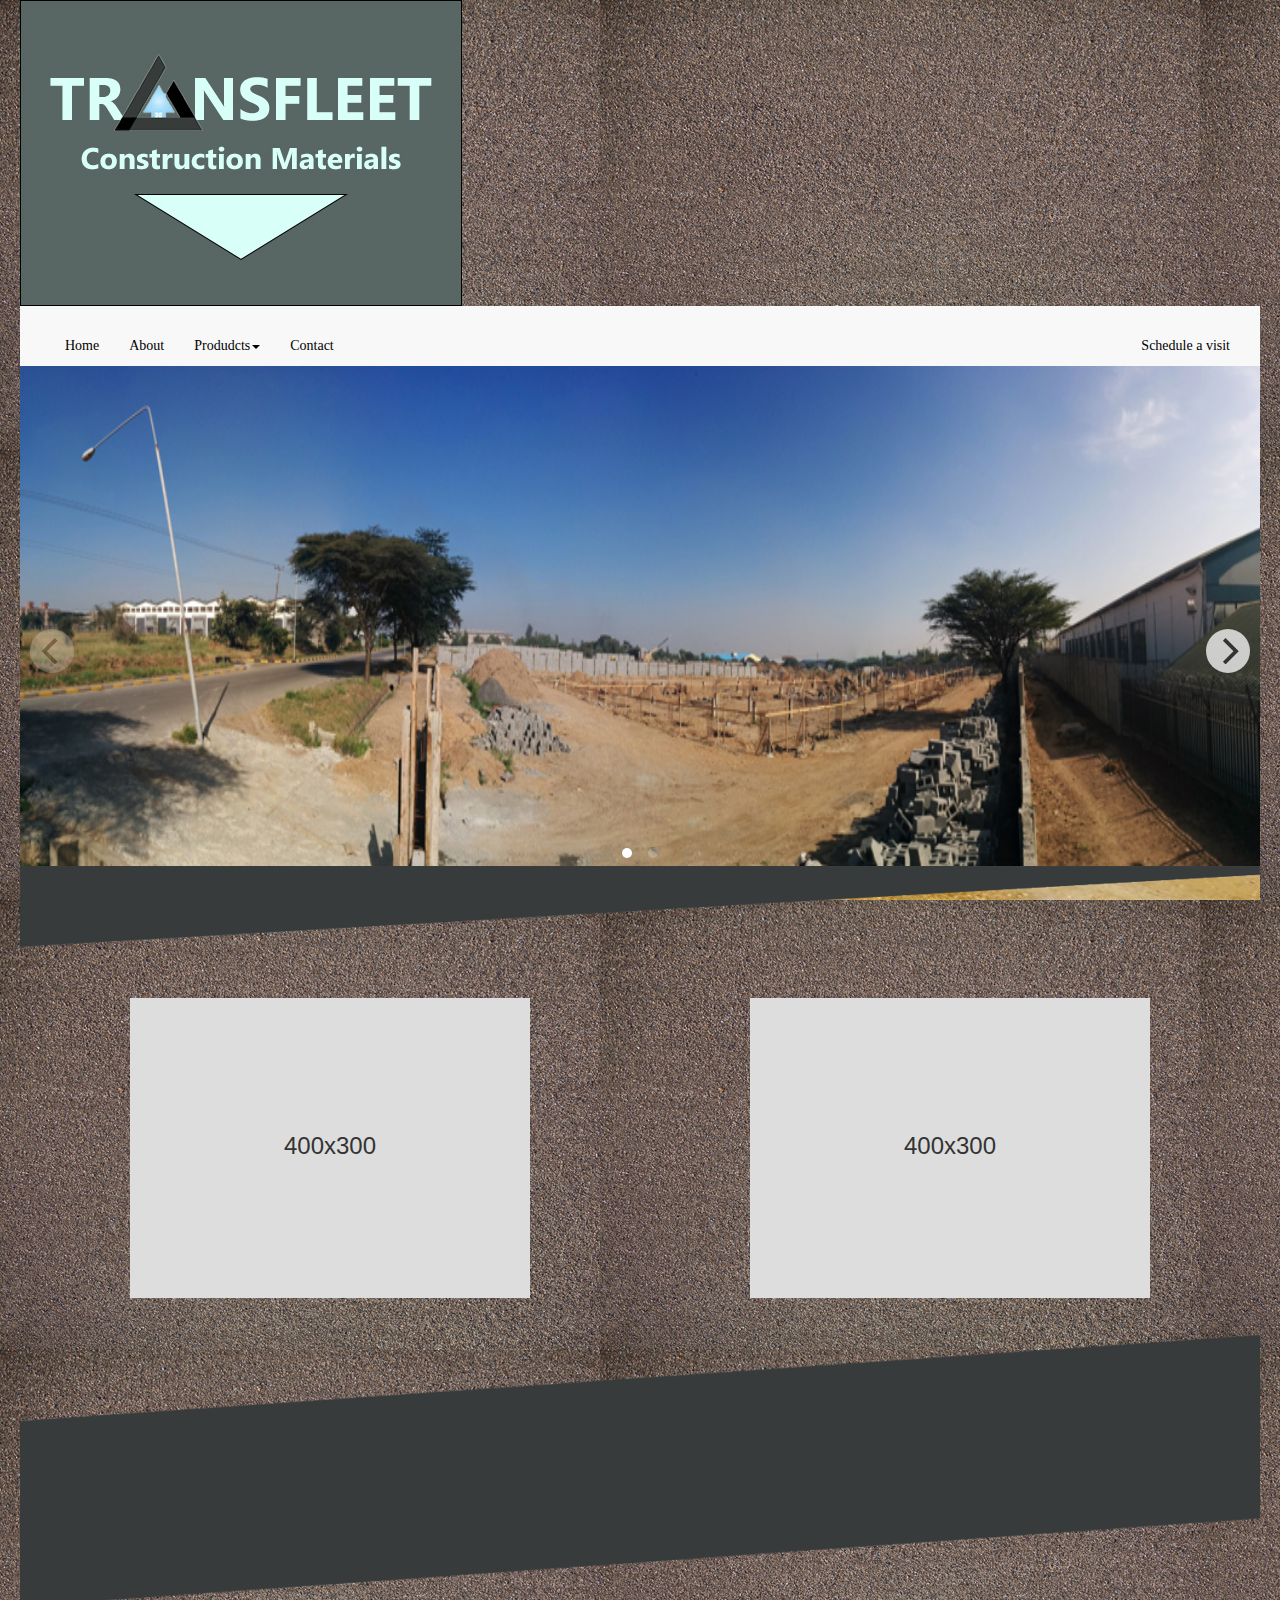
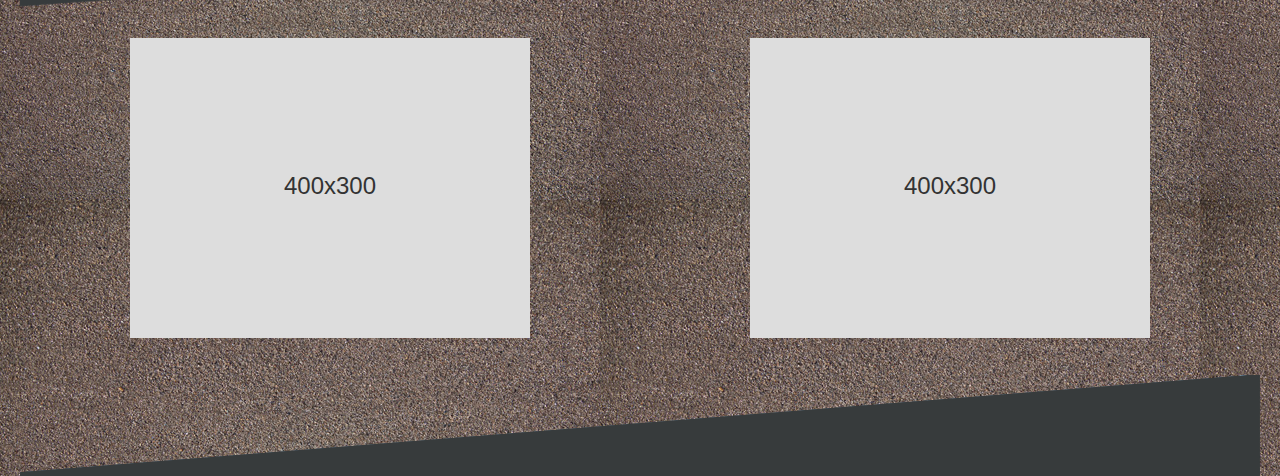
==== commit a955a0d7: "test" ====
--- a/index.html
+++ b/index.html
@@ -6,7 +6,7 @@
     <meta name="viewport" content="width=device-width, initial-scale=1">
      <!-- Bootstrap -->
     <link href="style/bootstrap.min.css" rel="stylesheet">
-    <link href="style/style.css" rel="stylesheet">
+    <link href="style/style.css" rel="stylesheet"
     <link href="https://npmcdn.com/flickity@1.2/dist/flickity.min.css" rel="stylesheet">
     <!-- HTML5 shim and Respond.js for IE8 support of HTML5 elements and media queries -->
       <script src="scripts/flickity.pkgd.min.js"></script>
@@ -15,74 +15,67 @@
       <script src="https://oss.maxcdn.com/respond/1.4.2/respond.min.js"></script>
       <script src="https://ajax.googleapis.com/ajax/libs/jquery/1.11.3/jquery.min.js"></script>
       <script src="scripts/bootstrap.min.js"></script>
-      <script src="scripts/main.js"></script>
-      <script src="js/modernizr.js"></script> <!-- Modernizr -->
       
   </head>    
     
-<body>
-<div class="container" id="header-container">
+  <body>
     <header class="header js-header">
         <div class="header-main-logo">
             <img src="images/BoldLogo2.jpg">
         </div>
-        
-            <nav class="navbar-default">
-              <div class="container-fluid">
-                <!-- Brand and toggle get grouped for better mobile display -->
-                <div class="navbar-header">
-                  <button type="button" class="navbar-toggle collapsed" data-toggle="collapse" data-target="#bs-example-navbar-collapse-1" aria-expanded="false">
-                    <span class="sr-only">Toggle navigation</span>
-                    <span class="icon-bar"></span>
-                    <span class="icon-bar"></span>
-                    <span class="icon-bar"></span>
-                  </button>
-                </div>
+        <nav class="navbar-default">
+          <div class="container-fluid">
+            <!-- Brand and toggle get grouped for better mobile display -->
+            <div class="navbar-header">
+              <button type="button" class="navbar-toggle collapsed" data-toggle="collapse" data-target="#bs-example-navbar-collapse-1" aria-expanded="false">
+                <span class="sr-only">Toggle navigation</span>
+                <span class="icon-bar"></span>
+                <span class="icon-bar"></span>
+                <span class="icon-bar"></span>
+              </button>
+            </div>
 
-                <!-- Collect the nav links, forms, and other content for toggling -->
-                <div class="collapse navbar-collapse" id="bs-example-navbar-collapse-1">
-                  <ul class="nav navbar-nav">
-                    <li><a href="index.html">Home <span class="sr-only">(current)</span></a></li>
-                    <li><a href="about.html">About</a></li>
-                    <li class="dropdown">
-                      <a href="#" class="dropdown-toggle" data-toggle="dropdown" role="button" aria-haspopup="true" aria-expanded="false">Produdcts<span class="caret"></span></a>
-                      <ul class="dropdown-menu">
-                        <li><a href="#">Catalogue</a></li>
-                      </ul>
-                        <li><a href="about.html">Contact</a></li>
-                    </li>
+            <!-- Collect the nav links, forms, and other content for toggling -->
+            <div class="collapse navbar-collapse" id="bs-example-navbar-collapse-1">
+              <ul class="nav navbar-nav">
+                <li><a href="index.html">Home <span class="sr-only">(current)</span></a></li>
+                <li><a href="about.html">About</a></li>
+                <li class="dropdown">
+                  <a href="#" class="dropdown-toggle" data-toggle="dropdown" role="button" aria-haspopup="true" aria-expanded="false">Produdcts<span class="caret"></span></a>
+                  <ul class="dropdown-menu">
+                    <li><a href="#">Catalogue</a></li>
                   </ul>
-                  <ul class="nav navbar-nav navbar-right">
-                    <li class="nav-visit"><a href="#">Schedule a visit</a></li>
-                  </ul>
-                </div><!-- /.navbar-collapse -->
-              </div><!-- /.container-fluid -->
-            </nav>
-    </header>
-</div>
+                    <li><a href="about.html">Contact</a></li>
+                </li>
+              </ul>
+              <ul class="nav navbar-nav navbar-right">
+                <li class="nav-visit"><a href="#">Schedule a visit</a></li>
+              </ul>
+            </div><!-- /.navbar-collapse -->
+          </div><!-- /.container-fluid -->
+        </nav>
+    </header>        
+      
       
       <!-- START OF FLICKITY -->
 <div class="gallery js-flickity"
   data-flickity-options='{ "imagesLoaded": true, "percentPosition": false, "autoPlay": true }'>
- <!--  <div id="kur1"></div> --> 
-  <img src="images/newCarousel1.jpg" class="img-responsive" alt="peizaj" /> 
-  <img src="images/newCarousel2.jpg" class="img-responsive" alt="submerged" /> 
-  <img src="images/carousel23.jpg" class="img-responsive" alt="submerged" />
-  <img src="images/carousel24.jpg" class="img-responsive" alt="submerged" />
+  <img src="images/panoramaSmall.jpg" alt="peizaj" />
+  <img src="images/panoramaSmall2.jpg" alt="submerged" />
 </div>    
       <!-- FLICKITY END -->
       
 
-    <!-- START HOMEPAGE CONTENT -->
+<!-- START HOMEPAGE CONTENT -->
 <div class="homepage-background">
     <div class="homepage-content">
         <div class="container">
 
-            <div class="row">
-                <img class="img-responsive lineBg" src="images/lineTop.png">
+            <div class="row" id="row-1">
+                <img src="images/lineTop.png">
                 <div class="col-md-6" id="caption-style-4">
                     <div class="caption-boxes" id="box-1">
-                        <img src="images/materials1.jpg" class="img-responsive">
+                        <img src="images/400x300.svg" class="img-responsive">
                         <div class="caption">
                             <div class="blur"></div>
                             <div class="caption-text">
@@ -95,7 +88,7 @@
 
                 <div class="col-md-6" id="caption-style-4">
                     <div class="caption-boxes" id="box-2">
-                        <img src="images/materials2.jpg" class="img-responsive">
+                        <img src="images/400x300.svg" class="img-responsive">
                         <div class="caption">
                             <div class="blur"></div>
                             <div class="caption-text">
@@ -105,16 +98,16 @@
                         </div>
                     </div>
                 </div>
-                <img class="img-responsive lineBg" src="images/lineCenterPart2.png">
+                <img src="images/lineCenterPart2.png">
             </div>
 
             
             
-            <div class="row">
-                <img class="img-responsive lineBg" src="images/lineCenterPart1.png">
+            <div class="row" id="row-2">
+                <img src="images/lineCenterPart1.png">
                 <div class="col-md-6" id="caption-style-4">
                     <div class="caption-boxes" id="box-3">
-                        <img src="images/equipment1.jpg" class="img-responsive">
+                        <img src="images/400x300.svg" class="img-responsive">
                         <div class="caption">
                             <div class="blur"></div>
                             <div class="caption-text">
@@ -128,7 +121,7 @@
 
                 <div class="col-md-6" id="caption-style-4">
                     <div class="caption-boxes" id="box-4">
-                        <img src="images/equipment2.jpg" class="img-responsive">
+                        <img src="images/400x300.svg" class="img-responsive">
                         <div class="caption">
                             <div class="blur"></div>
                             <div class="caption-text">
@@ -138,67 +131,23 @@
                         </div>
                     </div>
                 </div>
-                <img class="img-responsive" src="images/lineBottomBlue.png">
+                <img src="images/lineBottom.png">
             </div>
         </div>
     </div>
 </div>
  <!-- HOMEPAGE CONTENT END -->
     
-<!-- FOOTER START -->
-    <div class="container" id="footer-container">
-      <footer class="footer">
-    <div class="container" id="top-top-selector">
-        <a class="to-top" href="#0"></a>
-    </div>
-        <div class="footer-content">
-          <div class="footer-content-col1 responsive-center">
-            <h5>Heading one</h5>
-            <ul>
-              <li><a href="#">First link</a></li>
-              <li><a href="#">First link</a></li>
-              <li><a href="#">First link</a></li>
-              <li><a href="#">First link</a></li>
-            </ul>
-          </div>
-            
-          <div class="footer-content-col2 responsive-center">
-            <h5>Heading two</h5>
-            <ul>
-              <li><a href="#">Facebook</a></li>
-              <li><a href="#">Twitter</a></li>
-              <li><a href="#">LinkedIn</a></li>
-              <li><a href="#">Google+</a></li>
-            </ul>
-          </div>
-            
-          <div class="footer-content-col3 responsive-center">
-            <h5>Heading two</h5>
-            <ul>
-              <li><a href="#">First link</a></li>
-              <li><a href="#">Second link</a></li>
-              <li><a href="#">Third link</a></li>
-              <li><a href="#">Fourth link</a></li>
-            </ul>    
-          </div>
-            
-          <div class="footer-content-col4 responsive-center">
-            <h5>Heading two</h5>
-            <ul>
-              <li><a href="#">First link</a></li>
-              <li><a href="#">Second link</a></li>
-              <li><a href="#">Third link</a></li>
-              <li><a href="#">Fourth link</a></li>
-            </ul>  
-          </div>
-        </div>
-        <div class="footer-bar"></div>
-        <div class="footer=t&c"></div>
-
-      </footer>
-    </div>
-
-      <!-- FOOTER END -->
+    
+    <!-- FOOTER START -->
+    
+    
+<footer>
+    
+</footer>
+    
+    
+    <!-- FOOTER END -->
     
       
   </body>
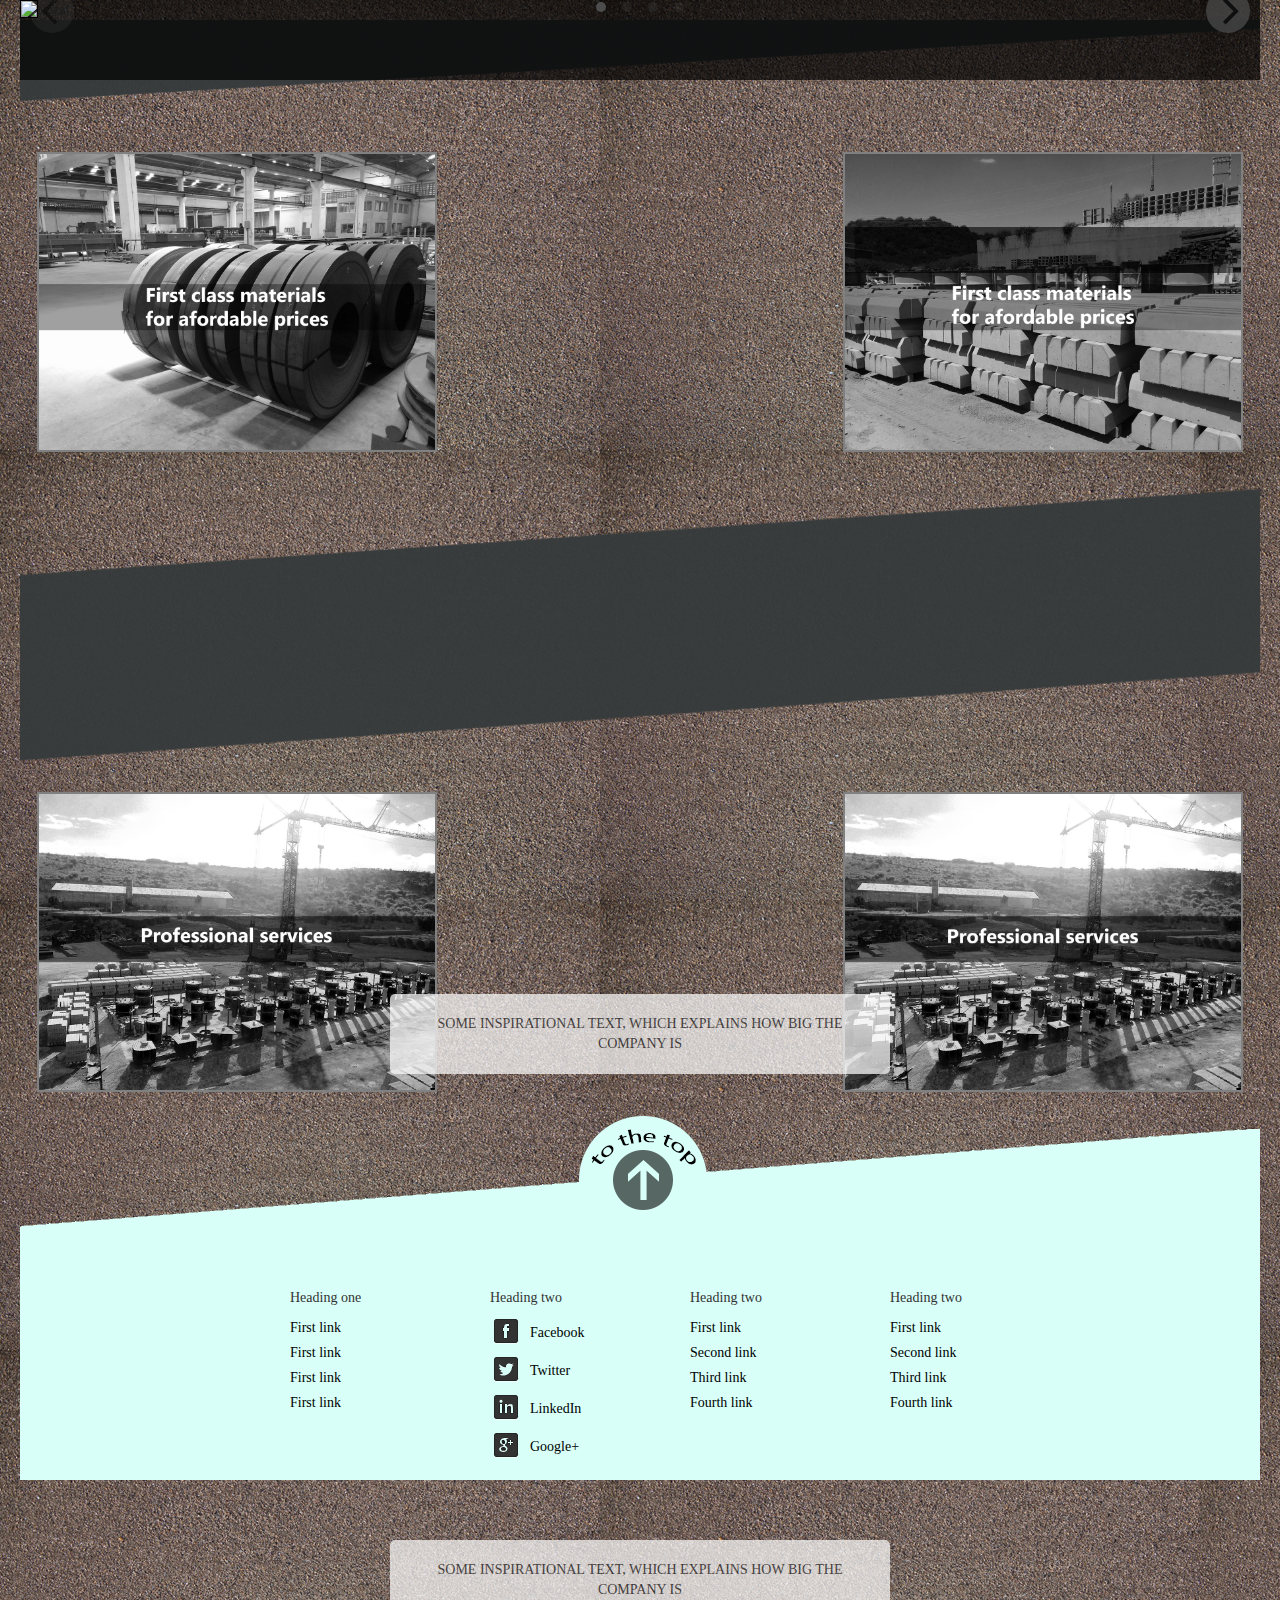
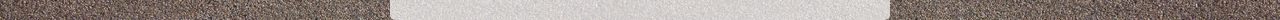
==== commit 37e14500: "New stuff on home page" ====
--- a/index.html
+++ b/index.html
@@ -6,7 +6,7 @@
     <meta name="viewport" content="width=device-width, initial-scale=1">
      <!-- Bootstrap -->
     <link href="style/bootstrap.min.css" rel="stylesheet">
-    <link href="style/style.css" rel="stylesheet"
+    <link href="style/style.css" rel="stylesheet">
     <link href="https://npmcdn.com/flickity@1.2/dist/flickity.min.css" rel="stylesheet">
     <!-- HTML5 shim and Respond.js for IE8 support of HTML5 elements and media queries -->
       <script src="scripts/flickity.pkgd.min.js"></script>
@@ -15,67 +15,79 @@
       <script src="https://oss.maxcdn.com/respond/1.4.2/respond.min.js"></script>
       <script src="https://ajax.googleapis.com/ajax/libs/jquery/1.11.3/jquery.min.js"></script>
       <script src="scripts/bootstrap.min.js"></script>
+      <script src="scripts/main.js"></script>
+      <script src="js/modernizr.js"></script> <!-- Modernizr -->
       
   </head>    
     
-  <body>
+<body>
+<div class="container" id="header-container">
     <header class="header js-header">
         <div class="header-main-logo">
-            <img src="images/BoldLogo2.jpg">
+            <img src="images/Transfleet_LOGO_%201.jpg">
         </div>
-        <nav class="navbar-default">
-          <div class="container-fluid">
-            <!-- Brand and toggle get grouped for better mobile display -->
-            <div class="navbar-header">
-              <button type="button" class="navbar-toggle collapsed" data-toggle="collapse" data-target="#bs-example-navbar-collapse-1" aria-expanded="false">
-                <span class="sr-only">Toggle navigation</span>
-                <span class="icon-bar"></span>
-                <span class="icon-bar"></span>
-                <span class="icon-bar"></span>
-              </button>
-            </div>
-
-            <!-- Collect the nav links, forms, and other content for toggling -->
-            <div class="collapse navbar-collapse" id="bs-example-navbar-collapse-1">
-              <ul class="nav navbar-nav">
-                <li><a href="index.html">Home <span class="sr-only">(current)</span></a></li>
-                <li><a href="about.html">About</a></li>
-                <li class="dropdown">
-                  <a href="#" class="dropdown-toggle" data-toggle="dropdown" role="button" aria-haspopup="true" aria-expanded="false">Produdcts<span class="caret"></span></a>
-                  <ul class="dropdown-menu">
-                    <li><a href="#">Catalogue</a></li>
+        
+            <nav class="navbar-default">
+              <div class="container-fluid">
+                <!-- Brand and toggle get grouped for better mobile display -->
+                <div class="navbar-header">
+                  <button type="button" class="navbar-toggle collapsed" data-toggle="collapse" data-target="#bs-example-navbar-collapse-1" aria-expanded="false">
+                    <span class="sr-only">Toggle navigation</span>
+                    <span class="icon-bar"></span>
+                    <span class="icon-bar"></span>
+                    <span class="icon-bar"></span>
+                  </button>
+                </div>
+
+                <!-- Collect the nav links, forms, and other content for toggling -->
+                <div class="collapse navbar-collapse" id="bs-example-navbar-collapse-1">
+                  <ul class="nav navbar-nav">
+                    <li><a href="index.html">Home <span class="sr-only">(current)</span></a></li>
+                    <li><a href="about.html">About</a></li>
+                    <li class="dropdown">
+                      <a href="products.html">Produdcts<span class="caret"></span></a>
+                      <ul class="dropdown-menu">
+                        <li><a href="#">Materials</a></li>
+                        <li><a href="#">Services</a></li>
+                      </ul>
+                        <li><a href="about.html">Contact</a></li>
+                    </li>
                   </ul>
-                    <li><a href="about.html">Contact</a></li>
-                </li>
-              </ul>
-              <ul class="nav navbar-nav navbar-right">
-                <li class="nav-visit"><a href="#">Schedule a visit</a></li>
-              </ul>
-            </div><!-- /.navbar-collapse -->
-          </div><!-- /.container-fluid -->
-        </nav>
-    </header>        
-      
+                  <ul class="nav navbar-nav navbar-right">
+                    <li class="nav-visit"><a href="#">Schedule a visit</a></li>
+                  </ul>
+                </div><!-- /.navbar-collapse -->
+              </div><!-- /.container-fluid -->
+            </nav>
+    </header>
+</div>
       
       <!-- START OF FLICKITY -->
 <div class="gallery js-flickity"
-  data-flickity-options='{ "imagesLoaded": true, "percentPosition": false, "autoPlay": true }'>
-  <img src="images/panoramaSmall.jpg" alt="peizaj" />
-  <img src="images/panoramaSmall2.jpg" alt="submerged" />
+  data-flickity-options='{ "imagesLoaded": true, "percentPosition": false, "autoPlay": true, "setGallerySize": true }'>
+ <!--  <div id="kur1"></div> --> 
+  <img src="images/carousel-img-1.jpg" class="img-responsive" alt="peizaj" /> 
+  <img src="images/carousel-img-2.jpg" class="img-responsive" alt="submerged" /> 
+  <img src="images/carousel-img-3.jpg" class="img-responsive" alt="submerged" />
+  <img src="images/carousel-img-4.jpg" class="img-responsive" alt="submerged" />
 </div>    
       <!-- FLICKITY END -->
       
 
-<!-- START HOMEPAGE CONTENT -->
+    <!-- START HOMEPAGE CONTENT -->
 <div class="homepage-background">
     <div class="homepage-content">
         <div class="container">
 
-            <div class="row" id="row-1">
-                <img src="images/lineTop.png">
+            <div class="row">
+
+                <img class="img-responsive lineBg" src="images/lineTop.png">
+                <div class="homepage-section1">
+                <p>SOME INSPIRATIONAL TEXT, WHICH EXPLAINS HOW BIG THE COMPANY IS </p>
+                </div>
                 <div class="col-md-6" id="caption-style-4">
                     <div class="caption-boxes" id="box-1">
-                        <img src="images/400x300.svg" class="img-responsive">
+                        <img src="images/materials1.jpg" class="img-responsive">
                         <div class="caption">
                             <div class="blur"></div>
                             <div class="caption-text">
@@ -88,26 +100,29 @@
 
                 <div class="col-md-6" id="caption-style-4">
                     <div class="caption-boxes" id="box-2">
-                        <img src="images/400x300.svg" class="img-responsive">
-                        <div class="caption">
-                            <div class="blur"></div>
-                            <div class="caption-text">
-                                <h1>Amazing Caption</h1>
-                                <p>Whatever It Is - Always Awesome</p>
-                            </div>
-                        </div>
-                    </div>
-                </div>
-                <img src="images/lineCenterPart2.png">
+                        <img src="images/materials2.jpg" class="img-responsive">
+                        <div class="caption">
+                            <div class="blur"></div>
+                            <div class="caption-text">
+                                <h1>Amazing Caption</h1>
+                                <p>Whatever It Is - Always Awesome</p>
+                            </div>
+                        </div>
+                    </div>
+                </div>
+                <img class="img-responsive lineBg" src="images/lineCenterPart2.png">
             </div>
 
             
             
-            <div class="row" id="row-2">
-                <img src="images/lineCenterPart1.png">
+            <div class="row">
+                <img class="img-responsive lineBg" src="images/lineCenterPart1.png">
+                                <div class="homepage-section2">
+                <p>SOME INSPIRATIONAL TEXT, WHICH EXPLAINS HOW BIG THE COMPANY IS </p>
+                </div>
                 <div class="col-md-6" id="caption-style-4">
                     <div class="caption-boxes" id="box-3">
-                        <img src="images/400x300.svg" class="img-responsive">
+                        <img src="images/equipment1.jpg" class="img-responsive">
                         <div class="caption">
                             <div class="blur"></div>
                             <div class="caption-text">
@@ -121,33 +136,77 @@
 
                 <div class="col-md-6" id="caption-style-4">
                     <div class="caption-boxes" id="box-4">
-                        <img src="images/400x300.svg" class="img-responsive">
-                        <div class="caption">
-                            <div class="blur"></div>
-                            <div class="caption-text">
-                                <h1>Amazing Caption</h1>
-                                <p>Whatever It Is - Always Awesome</p>
-                            </div>
-                        </div>
-                    </div>
-                </div>
-                <img src="images/lineBottom.png">
+                        <img src="images/equipment2.jpg" class="img-responsive">
+                        <div class="caption">
+                            <div class="blur"></div>
+                            <div class="caption-text">
+                                <h1>Amazing Caption</h1>
+                                <p>Whatever It Is - Always Awesome</p>
+                            </div>
+                        </div>
+                    </div>
+                </div>
+                <img class="img-responsive" src="images/lineBottomBlue.png">
             </div>
         </div>
     </div>
 </div>
  <!-- HOMEPAGE CONTENT END -->
     
-    
-    <!-- FOOTER START -->
-    
-    
-<footer>
-    
-</footer>
-    
-    
-    <!-- FOOTER END -->
+<!-- FOOTER START -->
+    <div class="container" id="footer-container">
+      <footer class="footer">
+    <div class="container" id="top-top-selector">
+        <a class="to-top" href="#0"></a>
+    </div>
+        <div class="footer-content">
+          <div class="footer-content-col1 responsive-center">
+            <h5>Heading one</h5>
+            <ul>
+              <li><a href="#">First link</a></li>
+              <li><a href="#">First link</a></li>
+              <li><a href="#">First link</a></li>
+              <li><a href="#">First link</a></li>
+            </ul>
+          </div>
+            
+          <div class="footer-content-col2 responsive-center">
+            <h5>Heading two</h5>
+            <ul>
+              <li><a href="#">Facebook</a></li>
+              <li><a href="#">Twitter</a></li>
+              <li><a href="#">LinkedIn</a></li>
+              <li><a href="#">Google+</a></li>
+            </ul>
+          </div>
+            
+          <div class="footer-content-col3 responsive-center">
+            <h5>Heading two</h5>
+            <ul>
+              <li><a href="#">First link</a></li>
+              <li><a href="#">Second link</a></li>
+              <li><a href="#">Third link</a></li>
+              <li><a href="#">Fourth link</a></li>
+            </ul>    
+          </div>
+            
+          <div class="footer-content-col4 responsive-center">
+            <h5>Heading two</h5>
+            <ul>
+              <li><a href="#">First link</a></li>
+              <li><a href="#">Second link</a></li>
+              <li><a href="#">Third link</a></li>
+              <li><a href="#">Fourth link</a></li>
+            </ul>  
+          </div>
+        </div>
+        <div class="footer-bar"></div>
+        <div class="footer=t&c"></div>
+
+      </footer>
+    </div>
+
+      <!-- FOOTER END -->
     
       
   </body>
--- a/style/style.css
+++ b/style/style.css
@@ -0,0 +1,1146 @@
+body {
+  height: 100%;
+  margin: 0px 20px;
+  background: url("../images/bgImage2.jpg");
+    /*! Flickity v1.2.1
+http://flickity.metafizzy.co
+---------------------------------------------- */
+  /* draggable */
+  /* ---- previous/next buttons ---- */
+  /* right to left */
+  /* color & size if no SVG - IE8 and Android 2.3 */
+  /* ---- page dots ---- */ }
+  body #header-container {
+    position: relative;
+    width: 100%;
+    padding: 0px; }
+    body #header-container .header {
+      width: 100%;
+      display: inline-block;
+      position: absolute;
+      z-index: 4; }
+      body #header-container .header a:after {
+        content: '';
+        display: block;
+        margin: auto;
+        height: 3px;
+        width: 0px;
+        background: transparent;
+        transition: width .5s ease, background-color .5s ease; }
+      body #header-container .header a:hover:after {
+        width: 100%;
+        background: #0FFFD6; }
+      body #header-container .header .header-main-logo {
+        position: relative;
+        z-index: 4;
+        min-height: 110px;
+        display: inline-block;
+        float: left; }
+        body #header-container .header .header-main-logo img {
+          max-width: 210px;
+          max-height: 110px;
+          float: left;
+          width: auto;
+          height: auto;
+          display: block;
+          border: 1px solid #000; }
+      body #header-container .header .header-no-logo {
+        margin: 0;
+        padding: 0 0 80px 0;
+        position: relative;
+        width: 100%;
+        max-height: 100px;
+        background-color: #000000;
+        z-index: 2; }
+      body #header-container .header nav {
+        font-size: 18px;
+        font-weight: 200;
+        z-index: 3;
+        background-color: #000;
+        opacity: 0.7; }
+        body #header-container .header nav .nav-main_ul {
+          list-style-type: none; }
+          body #header-container .header nav .nav-main_ul li {
+            padding: 0px 15px 0px 0px;
+            display: inline;
+            float: left; }
+            body #header-container .header nav .nav-main_ul li a {
+              color: #D7FFF7;
+              text-decoration: none;
+              text-transform: uppercase; }
+  body .gallery {
+    z-index: 1; }
+    body .gallery img {
+      display: block;
+      min-width: 100%; }
+  body .homepage-background {
+    background: url("../images/homeBG.JPG") no-repeat center center fixed;
+    background-size: cover; }
+    body .homepage-background .homepage-content .container {
+      width: 100%;
+      text-align: center;
+      padding: 0px; }
+      body .homepage-background .homepage-content .container .img-responsive {
+        width: 100%; }
+      body .homepage-background .homepage-content .container .row {
+        width: 100%;
+        padding: 0px;
+        margin-right: 0px;
+        margin-left: 0px; }
+        body .homepage-background .homepage-content .container .row img {
+          width: 100%;
+          min-height: 101px; }
+        body .homepage-background .homepage-content .container .row .lineBg {
+          opacity: 0.96; }
+        body .homepage-background .homepage-content .container .row .homepage-section1 {
+          position: absolute;
+          top: 71em;
+          left: 35%;
+          background: #fff;
+          padding: 20px;
+          opacity: 0.7;
+          border-radius: 5px;
+          z-index: 10;
+          cursor: pointer;
+          left: 50%;
+          transform: translateX(-50%);
+          width: 500px; }
+          body .homepage-background .homepage-content .container .row .homepage-section1:hover {
+            background: #000;
+            color: #fff;
+            opacity: 0.99;
+            text-decoration: underline; }
+          body .homepage-background .homepage-content .container .row .homepage-section1 p {
+            margin: 0; }
+        body .homepage-background .homepage-content .container .row .homepage-section2 {
+          position: absolute;
+          top: 110em;
+          background: #fff;
+          padding: 20px;
+          opacity: 0.7;
+          border-radius: 5px;
+          z-index: 10;
+          cursor: pointer;
+          left: 50%;
+          transform: translateX(-50%);
+          width: 500px; }
+          body .homepage-background .homepage-content .container .row .homepage-section2:hover {
+            background: #000;
+            color: #fff;
+            opacity: 0.99;
+            text-decoration: underline; }
+          body .homepage-background .homepage-content .container .row .homepage-section2 p {
+            margin: 0; }
+        body .homepage-background .homepage-content .container .row #caption-style-4 {
+          list-style-type: none;
+          margin: 0px;
+          padding: 0px;
+          display: inline-block; }
+          body .homepage-background .homepage-content .container .row #caption-style-4 #box-1 {
+            margin-top: 5%;
+            margin-bottom: 5%;
+            margin-right: 30%; }
+            body .homepage-background .homepage-content .container .row #caption-style-4 #box-1 img {
+              height: 300px;
+              width: 400px; }
+          body .homepage-background .homepage-content .container .row #caption-style-4 #box-2 {
+            margin-top: 5%;
+            margin-bottom: 5%;
+            width: 400px;
+            height: 300px;
+            margin-left: 30%; }
+            body .homepage-background .homepage-content .container .row #caption-style-4 #box-2 img {
+              height: 100%; }
+          body .homepage-background .homepage-content .container .row #caption-style-4 #box-3 {
+            margin-bottom: 5%;
+            margin-top: 5%;
+            margin-right: 30%;
+            width: 400px;
+            height: 300px; }
+            body .homepage-background .homepage-content .container .row #caption-style-4 #box-3 img {
+              height: 100%; }
+          body .homepage-background .homepage-content .container .row #caption-style-4 #box-4 {
+            margin-bottom: 5%;
+            margin-top: 5%;
+            width: 400px;
+            height: 300px;
+            margin-left: 30%; }
+            body .homepage-background .homepage-content .container .row #caption-style-4 #box-4 img {
+              height: 100%; }
+          body .homepage-background .homepage-content .container .row #caption-style-4 .caption-boxes {
+            display: inline-block;
+            padding: 0;
+            position: relative;
+            overflow: hidden; }
+            body .homepage-background .homepage-content .container .row #caption-style-4 .caption-boxes img {
+              margin: 0px;
+              padding: 0px;
+              float: left;
+              z-index: 4;
+              border: 2px solid grey;
+              -webkit-transition: all 0.25s ease-in-out;
+              -moz-transition: all 0.25s ease-in-out;
+              -o-transition: all 0.25s ease-in-out;
+              -ms-transition: all 0.25s ease-in-out;
+              transition: all 0.25s ease-in-out; }
+            body .homepage-background .homepage-content .container .row #caption-style-4 .caption-boxes .caption {
+              cursor: pointer;
+              position: absolute;
+              opacity: 0;
+              -webkit-transition: all 0.45s ease-in-out;
+              -moz-transition: all 0.45s ease-in-out;
+              -o-transition: all 0.45s ease-in-out;
+              -ms-transition: all 0.45s ease-in-out;
+              transition: all 0.45s ease-in-out; }
+              body .homepage-background .homepage-content .container .row #caption-style-4 .caption-boxes .caption .blur {
+                background-color: rgba(0, 0, 0, 0.65);
+                height: 300px;
+                width: 400px;
+                z-index: 5;
+                position: absolute;
+                border: 2px solid #fff; }
+              body .homepage-background .homepage-content .container .row #caption-style-4 .caption-boxes .caption .caption-text {
+                z-index: 10;
+                color: #fff;
+                position: absolute;
+                width: 400px;
+                height: 300px;
+                text-align: center;
+                top: 100px; }
+                body .homepage-background .homepage-content .container .row #caption-style-4 .caption-boxes .caption .caption-text h1 {
+                  text-transform: uppercase;
+                  font-size: 24px; }
+          body .homepage-background .homepage-content .container .row #caption-style-4 .caption-boxes:hover img {
+            opacity: 1;
+            transform: scale(1.15, 1.15);
+            -webkit-transform: scale(1.15, 1.15);
+            -moz-transform: scale(1.15, 1.15);
+            -ms-transform: scale(1.15, 1.15);
+            -o-transform: scale(1.15, 1.15); }
+          body .homepage-background .homepage-content .container .row #caption-style-4 .caption-boxes:hover .caption {
+            opacity: 1; }
+  body .flickity-enabled {
+    position: relative; }
+  body .flickity-enabled:focus {
+    outline: none; }
+  body .flickity-viewport {
+    overflow: hidden;
+    position: relative;
+    height: 100%; }
+  body .flickity-slider {
+    position: absolute;
+    width: 100%;
+    height: 100%; }
+    body .flickity-slider img {
+      max-height: 720px;
+      max-width: 1600px;
+      width: auto;
+      height: auto;
+      display: block; }
+  body .flickity-enabled.is-draggable {
+    -webkit-tap-highlight-color: transparent;
+    tap-highlight-color: transparent;
+    -webkit-user-select: none;
+    -moz-user-select: none;
+    -ms-user-select: none;
+    user-select: none; }
+  body .flickity-enabled.is-draggable .flickity-viewport {
+    cursor: move;
+    cursor: -webkit-grab;
+    cursor: grab; }
+  body .flickity-enabled.is-draggable .flickity-viewport.is-pointer-down {
+    cursor: -webkit-grabbing;
+    cursor: grabbing; }
+  body .flickity-prev-next-button {
+    position: absolute;
+    top: 57%;
+    width: 44px;
+    height: 44px;
+    border: none;
+    border-radius: 50%;
+    background: white;
+    background: rgba(255, 255, 255, 0.75);
+    cursor: pointer;
+    /* vertically center */
+    -webkit-transform: translateY(-50%);
+    -ms-transform: translateY(-50%);
+    transform: translateY(-50%); }
+  body .flickity-prev-next-button:hover {
+    background: white; }
+  body .flickity-prev-next-button:focus {
+    outline: none;
+    box-shadow: 0 0 0 5px #09F; }
+  body .flickity-prev-next-button:active {
+    filter: alpha(opacity=60);
+    /* IE8 */
+    opacity: 0.6; }
+  body .flickity-prev-next-button.previous {
+    left: 10px; }
+  body .flickity-prev-next-button.next {
+    right: 10px; }
+  body .flickity-rtl .flickity-prev-next-button.previous {
+    left: auto;
+    right: 10px; }
+  body .flickity-rtl .flickity-prev-next-button.next {
+    right: auto;
+    left: 10px; }
+  body .flickity-prev-next-button:disabled {
+    filter: alpha(opacity=30);
+    /* IE8 */
+    opacity: 0.3;
+    cursor: auto; }
+  body .flickity-prev-next-button svg {
+    position: absolute;
+    left: 20%;
+    top: 20%;
+    width: 60%;
+    height: 60%; }
+  body .flickity-prev-next-button .arrow {
+    fill: #333; }
+  body .flickity-prev-next-button.no-svg {
+    color: #333;
+    font-size: 26px; }
+  body .flickity-page-dots {
+    position: absolute;
+    width: 100%;
+    bottom: 5px;
+    padding: 0;
+    margin: 0;
+    list-style: none;
+    text-align: center;
+    line-height: 1; }
+  body .flickity-rtl .flickity-page-dots {
+    direction: rtl; }
+  body .flickity-page-dots .dot {
+    display: inline-block;
+    width: 10px;
+    height: 10px;
+    margin: 0 8px;
+    background: #fff;
+    border-radius: 50%;
+    filter: alpha(opacity=25);
+    /* IE8 */
+    opacity: 0.25;
+    cursor: pointer; }
+  body .flickity-page-dots .dot.is-selected {
+    filter: alpha(opacity=100);
+    /* IE8 */
+    opacity: 1; }
+
+@media screen and (max-width: 768px) {
+  body {
+    margin: 0px; }
+    body .gallery {
+      bottom: 5px; }
+    body .navbar-default .navbar-nav > li > a {
+      display: inline-block !important; }
+    body .container {
+      padding: 0px !important; }
+      body .container footer {
+        height: 100% !important;
+        display: inline-block !important;
+        text-align: center !important;
+        position: relative !important; }
+        body .container footer .to-top {
+          display: none !important; }
+        body .container footer .footer-content {
+          width: 100% !important;
+          padding: 0px !important; }
+        body .container footer h5 {
+          font-size: 20px !important; }
+    body .flickity-viewport img {
+      min-height: 100%; }
+    body footer .footer-content .responsive-center {
+      padding: 0px !important;
+      width: 100% !important; } }
+@media screen and (min-width: 768px) {
+  nav {
+    max-height: 80px; }
+    nav .navbar-right .nav-visit {
+      font-size: 14px; } }
+#footer-container {
+  width: 100%;
+  padding: 0px; }
+  #footer-container footer {
+    width: 100%;
+    position: relative;
+    text-align: left;
+    background: #D8FFF8;
+    line-height: 25px; }
+    #footer-container footer #top-top-selector {
+      display: inline-block;
+      width: 100%;
+      text-align: center;
+      position: absolute; }
+      #footer-container footer #top-top-selector .to-top {
+        background: url("../images/toTop.png");
+        height: 100px;
+        width: 140px;
+        display: inline-block;
+        position: relative;
+        bottom: 120px;
+        -webkit-transition: opacity .3s 0s, visibility 0s .3s;
+        -moz-transition: opacity .3s 0s, visibility 0s .3s;
+        transition: opacity .3s 0s, visibility 0s .3s; }
+    #footer-container footer .cd-top.cd-is-visible, #footer-container footer .cd-top.cd-fade-out, #footer-container footer .no-touch .cd-top:hover {
+      -webkit-transition: opacity .3s 0s, visibility 0s 0s;
+      -moz-transition: opacity .3s 0s, visibility 0s 0s;
+      transition: opacity .3s 0s, visibility 0s 0s; }
+    #footer-container footer .footer-content {
+      width: 870px;
+      margin-left: auto;
+      margin-right: auto;
+      min-height: 250px;
+      padding: 50px 0 0 35px; }
+      #footer-container footer .footer-content a {
+        color: #000;
+        text-decoration: none; }
+        #footer-container footer .footer-content a:hover {
+          color: #576764; }
+      #footer-container footer .footer-content .footer-content-col1 {
+        padding: 0 0 0 50px;
+        float: left;
+        width: 200px; }
+        #footer-container footer .footer-content .footer-content-col1 ul {
+          padding: 0px;
+          list-style-type: none; }
+      #footer-container footer .footer-content .footer-content-col2 {
+        padding: 0 0 0 50px;
+        float: left;
+        width: 200px; }
+        #footer-container footer .footer-content .footer-content-col2 ul {
+          padding: 0px;
+          list-style-type: none; }
+          #footer-container footer .footer-content .footer-content-col2 ul li:nth-child(1):before {
+            content: '';
+            background: url("../images/facebook-square-black.png") no-repeat;
+            width: 30px;
+            height: 30px;
+            display: inline-block; }
+          #footer-container footer .footer-content .footer-content-col2 ul li:nth-child(1) a {
+            position: relative;
+            bottom: 8px;
+            padding-left: 10px;
+            color: black;
+            text-decoration: none; }
+            #footer-container footer .footer-content .footer-content-col2 ul li:nth-child(1) a:hover {
+              color: #576764; }
+          #footer-container footer .footer-content .footer-content-col2 ul li:nth-child(2):before {
+            content: '';
+            background: url("../images/twitter-square-black.png") no-repeat;
+            width: 30px;
+            height: 30px;
+            display: inline-block; }
+          #footer-container footer .footer-content .footer-content-col2 ul li:nth-child(2) a {
+            position: relative;
+            bottom: 8px;
+            padding-left: 10px;
+            color: black; }
+            #footer-container footer .footer-content .footer-content-col2 ul li:nth-child(2) a:hover {
+              color: #576764; }
+          #footer-container footer .footer-content .footer-content-col2 ul li:nth-child(3):before {
+            content: '';
+            background: url("../images/linkedin-square-black.png") no-repeat;
+            width: 30px;
+            height: 30px;
+            display: inline-block; }
+          #footer-container footer .footer-content .footer-content-col2 ul li:nth-child(3) a {
+            position: relative;
+            bottom: 8px;
+            padding-left: 10px;
+            color: black; }
+            #footer-container footer .footer-content .footer-content-col2 ul li:nth-child(3) a:hover {
+              color: #576764; }
+          #footer-container footer .footer-content .footer-content-col2 ul li:nth-child(4):before {
+            content: '';
+            background: url("../images/google-plus-square-black.png") no-repeat;
+            width: 30px;
+            height: 30px;
+            display: inline-block; }
+          #footer-container footer .footer-content .footer-content-col2 ul li:nth-child(4) a {
+            position: relative;
+            bottom: 8px;
+            padding-left: 10px; }
+      #footer-container footer .footer-content .footer-content-col3 {
+        padding: 0 0 0 50px;
+        float: left;
+        width: 200px; }
+        #footer-container footer .footer-content .footer-content-col3 ul {
+          padding: 0px;
+          list-style-type: none; }
+      #footer-container footer .footer-content .footer-content-col4 {
+        padding: 0 0 0 50px;
+        float: left;
+        width: 200px; }
+        #footer-container footer .footer-content .footer-content-col4 ul {
+          padding: 0px;
+          list-style-type: none; }
+
+.about-main {
+  /*.background-wrapper {
+      background: url('../images/New-York-City-Light-Building.jpg') no-repeat center center fixed;
+      width: 100%;
+      
+    
+      .testimonials {
+          width: 100%;
+          text-align: center;
+          background-color: black;
+          opacity: 0.6;
+          padding: 10% 5% 10% 5%;
+          
+          .testimonials-list {
+              width: 100%;
+              height: 400px;
+              text-align: left;
+              li {
+                  display: block;
+                 color: white;
+                  p {
+                      display: block;
+                      font-family: sans-serif;
+                      font-weight: bold;
+                  }
+                  h3 {
+                      display: block;
+                      font-family: sans-serif;
+                      
+                  }
+              }
+          }
+      }
+  }*/ }
+  .about-main #header-container {
+    position: relative;
+    width: 100%;
+    padding: 0px; }
+    .about-main #header-container .header {
+      width: 100%;
+      display: inline-block;
+      position: absolute;
+      z-index: 4; }
+      .about-main #header-container .header a:after {
+        content: '';
+        display: block;
+        margin: auto;
+        height: 3px;
+        width: 0px;
+        background: transparent;
+        transition: width .5s ease, background-color .5s ease; }
+      .about-main #header-container .header a:hover:after {
+        width: 100%;
+        background: #0FFFD6; }
+      .about-main #header-container .header .header-main-logo {
+        position: relative;
+        z-index: 4;
+        min-height: 110px;
+        display: inline-block;
+        float: left; }
+        .about-main #header-container .header .header-main-logo img {
+          max-width: 210px;
+          max-height: 110px;
+          float: left;
+          width: auto;
+          height: auto;
+          display: block;
+          border: 1px solid #000; }
+      .about-main #header-container .header .header-no-logo {
+        margin: 0;
+        padding: 0 0 80px 0;
+        position: relative;
+        width: 100%;
+        max-height: 100px;
+        background-color: #000000;
+        z-index: 2; }
+      .about-main #header-container .header nav {
+        font-size: 18px;
+        font-weight: 200;
+        z-index: 3;
+        background-color: #000;
+        opacity: 0.7; }
+        .about-main #header-container .header nav .nav-main_ul {
+          list-style-type: none; }
+          .about-main #header-container .header nav .nav-main_ul li {
+            padding: 0px 15px 0px 0px;
+            display: inline;
+            float: left; }
+            .about-main #header-container .header nav .nav-main_ul li a {
+              color: #D7FFF7;
+              text-decoration: none;
+              text-transform: uppercase; }
+  .about-main .header {
+    position: absolute;
+    width: 97%; }
+  .about-main #timeLine {
+    width: 100%;
+    background: #F5F5DC; }
+  .about-main .about-banner {
+    background-size: cover;
+    background-position: 50% 50%;
+    background-image: url("../images/PANO_20160223_085748.jpg");
+    z-index: 1; }
+    .about-main .about-banner .container .row {
+      width: 100%; }
+      .about-main .about-banner .container .row .col-md-6 {
+        display: inline-block;
+        float: right;
+        padding-top: 17%; }
+        .about-main .about-banner .container .row .col-md-6 .about-text {
+          background: transparent url("../images/about-story-background.png") no-repeat 0 0 scroll;
+          padding: 20px; }
+          .about-main .about-banner .container .row .col-md-6 .about-text .about-story {
+            text-align: center;
+            color: #fff;
+            text-shadow: 4px 4px 0 rgba(0, 0, 0, 0.5); }
+      .about-main .about-banner .container .row #contacts {
+        display: inline-block; }
+        .about-main .about-banner .container .row #contacts ul {
+          padding-top: 60%;
+          text-align: center; }
+          .about-main .about-banner .container .row #contacts ul li {
+            padding-top: 5%;
+            list-style-type: none;
+            color: white;
+            transition: opacity 0.5s; }
+          .about-main .about-banner .container .row #contacts ul li:hover {
+            opacity: 0.6; }
+    .about-main .about-banner .parent {
+      position: relative; }
+  .about-main .about-content {
+    padding: 3% 0 200px 0;
+    background-color: azure; }
+    .about-main .about-content .container .row h1 {
+      text-align: center;
+      color: black;
+      font-size: 50px; }
+    .about-main .about-content .container .row p {
+      font-family: "calibri", Garamond, 'Comic Sans';
+      color: #000000;
+      margin-bottom: 0px;
+      font-size: 25px;
+      text-align: center;
+      padding-bottom: 5%; }
+  .about-main section {
+    padding-top: 100px;
+    padding-bottom: 100px;
+    background-color: #586764; }
+    .about-main section .quote {
+      color: rgba(0, 0, 0, 0.1);
+      text-align: center;
+      margin-bottom: 30px; }
+    .about-main section #fade-quote-carousel.carousel {
+      padding-bottom: 60px; }
+      .about-main section #fade-quote-carousel.carousel .carousel-indicators {
+        bottom: 10px; }
+        .about-main section #fade-quote-carousel.carousel .carousel-indicators li {
+          background-color: #0FFFD6;
+          border: none; }
+      .about-main section #fade-quote-carousel.carousel #fade-quote-carousel.carousel .carousel-inner .item {
+        opacity: 0;
+        -webkit-transition-property: opacity;
+        -ms-transition-property: opacity;
+        transition-property: opacity; }
+      .about-main section #fade-quote-carousel.carousel #fade-quote-carousel.carousel .carousel-inner .active {
+        opacity: 1;
+        -webkit-transition-property: opacity;
+        -ms-transition-property: opacity;
+        transition-property: opacity; }
+  .about-main blockquote {
+    text-align: center;
+    border: none;
+    color: azure; }
+    .about-main blockquote p {
+      font-family: sans-serif;
+      text-shadow: 4px 4px 0 rgba(0, 0, 0, 0.5); }
+  .about-main .profile-circle {
+    width: 100px;
+    height: 100px;
+    margin: 0 auto;
+    border-radius: 100px; }
+  .about-main #picture1 {
+    background-image: url("../images/Jon-Almazan_person_image_square.jpg"); }
+  .about-main #picture2 {
+    background-image: url("../images/Jon-Almazan_person_image_square.jpg"); }
+  .about-main #picture3 {
+    background-image: url("../images/Jon-Almazan_person_image_square.jpg"); }
+  .about-main #picture4 {
+    background-image: url("../images/Jon-Almazan_person_image_square.jpg"); }
+  .about-main #picture5 {
+    background-image: url("../images/Jon-Almazan_person_image_square.jpg"); }
+  .about-main #picture6 {
+    background-image: url("../images/Jon-Almazan_person_image_square.jpg"); }
+  .about-main .broun-block {
+    background-color: #DEB887;
+    padding-bottom: 34px; }
+    .about-main .broun-block .container {
+      padding-left: 2.5%;
+      padding-right: 2.5%;
+      margin-left: 0px;
+      margin-right: 0px; }
+  .about-main .carousel-reviews {
+    text-align: -webkit-center; }
+    .about-main .carousel-reviews .carousel-control.left, .about-main .carousel-reviews .carousel-control.right {
+      background: none;
+      width: 25px; }
+    .about-main .carousel-reviews .carousel-control.left {
+      left: -25px;
+      display: flex;
+      flex-direction: column;
+      justify-content: center; }
+    .about-main .carousel-reviews .carousel-control.right {
+      right: -25px;
+      display: flex;
+      flex-direction: column;
+      justify-content: center; }
+    .about-main .carousel-reviews .block-text {
+      background-color: #fff;
+      border-radius: 5px;
+      box-shadow: 0 3px 0 #2c2222;
+      color: #626262;
+      font-size: 14px;
+      margin-top: 27px;
+      padding: 15px 18px; }
+      .about-main .carousel-reviews .block-text a {
+        color: #586764;
+        font-size: 25px;
+        font-weight: bold;
+        line-height: 21px;
+        text-decoration: none;
+        text-shadow: 0 1px 2px rgba(0, 0, 0, 0.3); }
+      .about-main .carousel-reviews .block-text p {
+        color: #585858;
+        font-family: Georgia;
+        font-style: italic;
+        line-height: 20px; }
+      .about-main .carousel-reviews .block-text ins {
+        bottom: -44px;
+        left: 50%;
+        margin-left: -60px; }
+      .about-main .carousel-reviews .block-text .block {
+        display: block; }
+      .about-main .carousel-reviews .block-text .sprite {
+        background-image: url("../images/testimonialMiddle.png"); }
+      .about-main .carousel-reviews .block-text .mark {
+        padding: 12px 0;
+        background: none; }
+      .about-main .carousel-reviews .block-text .sprite-i-triangle {
+        background-position: 0 -1298px;
+        height: 44px;
+        width: 50px; }
+      .about-main .carousel-reviews .block-text .zmin {
+        z-index: 1; }
+      .about-main .carousel-reviews .block-text .ab {
+        position: absolute; }
+    .about-main .carousel-reviews .person-text {
+      padding: 10px 0 0;
+      text-align: center;
+      z-index: 2; }
+      .about-main .carousel-reviews .person-text a {
+        color: #586764;
+        display: block;
+        font-size: 14px;
+        margin-top: 3px;
+        text-decoration: none; }
+      .about-main .carousel-reviews .person-text i {
+        color: #fff;
+        font-family: Georgia;
+        font-size: 13px; }
+    .about-main .carousel-reviews .rel {
+      position: relative; }
+  .about-main #footer-container footer #top-top-selector .to-top {
+    bottom: 60px; }
+
+.timeline {
+  list-style: none;
+  padding: 20px 0 20px;
+  position: relative; }
+
+.timeline:before {
+  top: 0;
+  bottom: 0;
+  position: absolute;
+  content: " ";
+  width: 3px;
+  background-color: #eeeeee;
+  left: 50%;
+  margin-left: -1.5px; }
+
+.timeline > li {
+  margin-bottom: 20px;
+  position: relative; }
+
+.timeline > li:before,
+.timeline > li:after {
+  content: " ";
+  display: table; }
+
+.timeline > li:after {
+  clear: both; }
+
+.timeline > li:before,
+.timeline > li:after {
+  content: " ";
+  display: table; }
+
+.timeline > li:after {
+  clear: both; }
+
+.timeline > li > .timeline-panel {
+  width: 46%;
+  background: #ffffff;
+  float: left;
+  border: 1px solid #d4d4d4;
+  border-radius: 2px;
+  padding: 20px;
+  position: relative;
+  -webkit-box-shadow: 0 1px 6px rgba(0, 0, 0, 0.175);
+  box-shadow: 0 1px 6px rgba(0, 0, 0, 0.175); }
+
+.timeline > li > .timeline-panel:before {
+  position: absolute;
+  top: 26px;
+  right: -15px;
+  display: inline-block;
+  border-top: 15px solid transparent;
+  border-left: 15px solid #ccc;
+  border-right: 0 solid #ccc;
+  border-bottom: 15px solid transparent;
+  content: " "; }
+
+.timeline > li > .timeline-panel:after {
+  position: absolute;
+  top: 27px;
+  right: -14px;
+  display: inline-block;
+  border-top: 14px solid transparent;
+  border-left: 14px solid #fff;
+  border-right: 0 solid #fff;
+  border-bottom: 14px solid transparent;
+  content: " "; }
+
+.timeline > li > .timeline-badge {
+  color: #fff;
+  width: 50px;
+  height: 50px;
+  line-height: 50px;
+  font-size: 1.4em;
+  text-align: center;
+  position: absolute;
+  top: 16px;
+  left: 50%;
+  margin-left: -25px;
+  background-color: #999999;
+  z-index: 100;
+  border-top-right-radius: 50%;
+  border-top-left-radius: 50%;
+  border-bottom-right-radius: 50%;
+  border-bottom-left-radius: 50%; }
+
+.timeline > li.timeline-inverted > .timeline-panel {
+  float: right; }
+
+.timeline > li.timeline-inverted > .timeline-panel:before {
+  border-left-width: 0;
+  border-right-width: 15px;
+  left: -15px;
+  right: auto; }
+
+.timeline > li.timeline-inverted > .timeline-panel:after {
+  border-left-width: 0;
+  border-right-width: 14px;
+  left: -14px;
+  right: auto; }
+
+.timeline-badge.primary {
+  background-color: #2e6da4 !important; }
+
+.timeline-badge.success {
+  background-color: #3f903f !important; }
+
+.timeline-badge.warning {
+  background-color: #f0ad4e !important; }
+
+.timeline-badge.danger {
+  background-color: #d9534f !important; }
+
+.timeline-badge.info {
+  background-color: #5bc0de !important; }
+
+.timeline-title {
+  margin-top: 0;
+  color: inherit; }
+
+.timeline-body > p,
+.timeline-body > ul {
+  margin-bottom: 0; }
+
+.timeline-body > p + p {
+  margin-top: 5px; }
+
+ul.nav li.dropdown:hover ul.dropdown-menu {
+  display: block; }
+
+@font-face {
+  font-family: Engineering;
+  src: url("../Fonts/Siliwangi Engineering/Siliwangi Engineering.otf"); }
+.products-main {
+  height: 100%;
+  margin: 0px 20px;
+  background: url("../images/bgImage2.jpg");
+  @import url("http://maxcdn.bootstrapcdn.com/font-awesome/4.2.0/css/font-awesome.min.css"); }
+  .products-main .products-banner {
+    background: url("../images/2013-07-18-094.jpg") no-repeat center center fixed;
+    -webkit-background-size: cover;
+    -moz-background-size: cover;
+    -o-background-size: cover;
+    background-size: cover;
+    height: 100%;
+    background-color: #060;
+    color: #fff;
+    text-align: center;
+    text-shadow: 0 1px 3px rgba(0, 0, 0, 0.5); }
+    .products-main .products-banner .container {
+      width: 100%;
+      text-align: center;
+      padding-top: 10%;
+      padding-left: 20%;
+      padding-right: 20%;
+      margin-right: 0px; }
+      .products-main .products-banner .container .cover-container {
+        padding-top: 10%;
+        padding-bottom: 10%; }
+    .products-main .products-banner .parent {
+      position: relative; }
+  .products-main .products-background {
+    background-color: #D8FFF7; }
+    .products-main .products-background .product-content .container {
+      width: 100%;
+      text-align: center;
+      padding: 0px; }
+      .products-main .products-background .product-content .container .img-responsive {
+        width: 100%;
+        height: 100%; }
+      .products-main .products-background .product-content .container .row {
+        width: 100%;
+        padding: 0px;
+        margin-right: 0px;
+        margin-left: 0px; }
+        .products-main .products-background .product-content .container .row img {
+          width: 100%;
+          min-height: 101px; }
+        .products-main .products-background .product-content .container .row #caption-style-4 {
+          list-style-type: none;
+          margin: 0px;
+          padding: 0px;
+          display: inline-block;
+          border-top: 2px solid black; }
+          .products-main .products-background .product-content .container .row #caption-style-4 .caption-boxes {
+            display: inline-block;
+            padding: 0;
+            position: relative;
+            overflow: hidden; }
+            .products-main .products-background .product-content .container .row #caption-style-4 .caption-boxes img {
+              margin: 0px;
+              padding: 0px;
+              float: left;
+              z-index: 4;
+              -webkit-filter: blur(0.5px);
+              -webkit-transition: all 0.25s ease-in-out;
+              -moz-transition: all 0.25s ease-in-out;
+              -o-transition: all 0.25s ease-in-out;
+              -ms-transition: all 0.25s ease-in-out;
+              transition: all 0.25s ease-in-out; }
+            .products-main .products-background .product-content .container .row #caption-style-4 .caption-boxes .img-responsive:hover {
+              -webkit-filter: brightness(50%); }
+            .products-main .products-background .product-content .container .row #caption-style-4 .caption-boxes .caption {
+              left: 50%;
+              top: 50%;
+              transform: translate(-50%, -50%);
+              position: absolute;
+              opacity: 0;
+              -webkit-transition: all 0.45s ease-in-out;
+              -moz-transition: all 0.45s ease-in-out;
+              -o-transition: all 0.45s ease-in-out;
+              -ms-transition: all 0.45s ease-in-out;
+              transition: all 0.45s ease-in-out;
+              /*.blur {
+                  background-color: rgba(0,0,0,0.65);
+                  height: 100%;
+                  width: 100%;
+                  z-index: 5;
+                  position: absolute;
+              }*/ }
+              .products-main .products-background .product-content .container .row #caption-style-4 .caption-boxes .caption .caption-text {
+                cursor: pointer;
+                border: 1px solid white;
+                z-index: 10;
+                color: #fff;
+                text-align: center;
+                padding: 25px;
+                border-radius: 5px; }
+                .products-main .products-background .product-content .container .row #caption-style-4 .caption-boxes .caption .caption-text h1 {
+                  text-transform: uppercase;
+                  font-size: 34px;
+                  color: white;
+                  font-family: 'Engineering'; }
+                .products-main .products-background .product-content .container .row #caption-style-4 .caption-boxes .caption .caption-text p {
+                  margin-right: 0px;
+                  font-size: 24px;
+                  color: white;
+                  font-family: 'Engineering'; }
+          .products-main .products-background .product-content .container .row #caption-style-4 .caption-boxes:hover img {
+            opacity: 1;
+            transform: scale(1.15, 1.15);
+            -webkit-transform: scale(1.15, 1.15);
+            -moz-transform: scale(1.15, 1.15);
+            -ms-transform: scale(1.15, 1.15);
+            -o-transform: scale(1.15, 1.15); }
+          .products-main .products-background .product-content .container .row #caption-style-4 .caption-boxes:hover .caption {
+            opacity: 1; }
+  .products-main .services-background {
+    background: url(../images/productsBG2.jpg) no-repeat center center fixed;
+    background-size: cover; }
+    .products-main .services-background .services-intro .container {
+      width: 100%;
+      text-align: center;
+      padding: 10% 10% 10% 10%; }
+      .products-main .services-background .services-intro .container .img-responsive {
+        width: 100%; }
+      .products-main .services-background .services-intro .container .row {
+        width: 100%;
+        padding: 0px;
+        margin-right: 0px;
+        margin-left: 0px; }
+        .products-main .services-background .services-intro .container .row .col-md-4 {
+          background-color: white;
+          opacity: 0.8;
+          border-radius: 5px;
+          cursor: pointer; }
+        .products-main .services-background .services-intro .container .row #caption-style-1 {
+          list-style-type: none;
+          display: inline-block;
+          padding-left: 5%;
+          padding-right: 5%; }
+          .products-main .services-background .services-intro .container .row #caption-style-1 h3 {
+            font-family: 'Engineering';
+            display: inline-block;
+            font-size: 25px; }
+          .products-main .services-background .services-intro .container .row #caption-style-1 p {
+            font-family: 'Engineering';
+            display: inline-block;
+            font-size: 20px; }
+        .products-main .services-background .services-intro .container .row #caption-style-2 {
+          list-style-type: none;
+          display: inline-block;
+          padding-left: 5%;
+          padding-right: 5%; }
+          .products-main .services-background .services-intro .container .row #caption-style-2 h3 {
+            font-family: 'Engineering';
+            display: inline-block;
+            font-size: 25px; }
+          .products-main .services-background .services-intro .container .row #caption-style-2 p {
+            font-family: 'Engineering';
+            display: inline-block;
+            font-size: 20px; }
+  .products-main .product-options {
+    text-align: center;
+    width: 100%;
+    background-color: darksalmon; }
+    .products-main .product-options .container {
+      padding-bottom: 10%;
+      text-align: center; }
+      .products-main .product-options .container #main-image {
+        padding-top: 10%;
+        padding-bottom: 2.5%;
+        position: relative;
+        margin: auto;
+        top: 0;
+        left: 0;
+        right: 0;
+        bottom: 0; }
+      .products-main .product-options .container .row {
+        width: 100%;
+        margin: 0px; }
+        .products-main .product-options .container .row .col-md-4 {
+          padding-top: 7%;
+          padding-bottom: 7%;
+          margin: 0px;
+          -webkit-filter: drop-shadow(0px 0px 50px rgba(0, 0, 0, 0.5)); }
+          .products-main .product-options .container .row .col-md-4 .thumbnail {
+            background-color: white;
+            border: 0px;
+            padding: 0px; }
+            .products-main .product-options .container .row .col-md-4 .thumbnail h3 {
+              margin: 0px;
+              font-family: 'Engineering';
+              text-align: left;
+              padding-left: 5%; }
+        .products-main .product-options .container .row #first-box {
+          padding-right: 2%;
+          padding-left: 2%; }
+        .products-main .product-options .container .row #second-box {
+          padding-left: 2%;
+          padding-right: 2%; }
+        .products-main .product-options .container .row #third-box {
+          padding-right: 2%;
+          padding-left: 2%; }
+  .products-main #plans {
+    background: url("../images/1_2.gif");
+    background-size: contain;
+    background-repeat: round; }
+  .products-main .panel-pricing {
+    -moz-transition: all .3s ease;
+    -o-transition: all .3s ease;
+    -webkit-transition: all .3s ease; }
+  .products-main .panel-pricing:hover {
+    box-shadow: 0px 0px 30px rgba(0, 0, 0, 0.2); }
+  .products-main .panel-pricing .panel-heading {
+    padding: 20px 10px; }
+  .products-main .panel-pricing .panel-heading .fa {
+    margin-top: 10px;
+    font-size: 58px; }
+  .products-main .panel-pricing .list-group-item {
+    color: #777777;
+    border-bottom: 1px solid rgba(250, 250, 250, 0.5); }
+  .products-main .panel-pricing .list-group-item:last-child {
+    border-bottom-right-radius: 0px;
+    border-bottom-left-radius: 0px; }
+  .products-main .panel-pricing .list-group-item:first-child {
+    border-top-right-radius: 0px;
+    border-top-left-radius: 0px; }
+  .products-main .panel-pricing .panel-body {
+    background-color: #f0f0f0;
+    font-size: 40px;
+    color: #777777;
+    padding: 20px;
+    margin: 0px; }
+
+@media screen and (max-width: 768px) {
+  body {
+    margin: 0px; }
+    body .gallery {
+      bottom: 5px; }
+    body .navbar-default .navbar-nav > li > a {
+      display: inline-block !important; }
+    body .container {
+      padding: 0px !important; }
+      body .container footer {
+        height: 100% !important;
+        display: inline-block !important;
+        text-align: center !important;
+        position: relative !important; }
+        body .container footer .to-top {
+          top: -90px !important;
+          left: 12% !important; }
+        body .container footer .footer-content {
+          width: 100% !important;
+          padding: 0px !important; }
+        body .container footer h5 {
+          font-size: 20px !important; } }
+@media screen and (min-width: 768px) {
+  nav {
+    max-height: 80px; }
+    nav .navbar-right .nav-visit {
+      font-size: 14px; } }
+
+/*# sourceMappingURL=style.css.map */
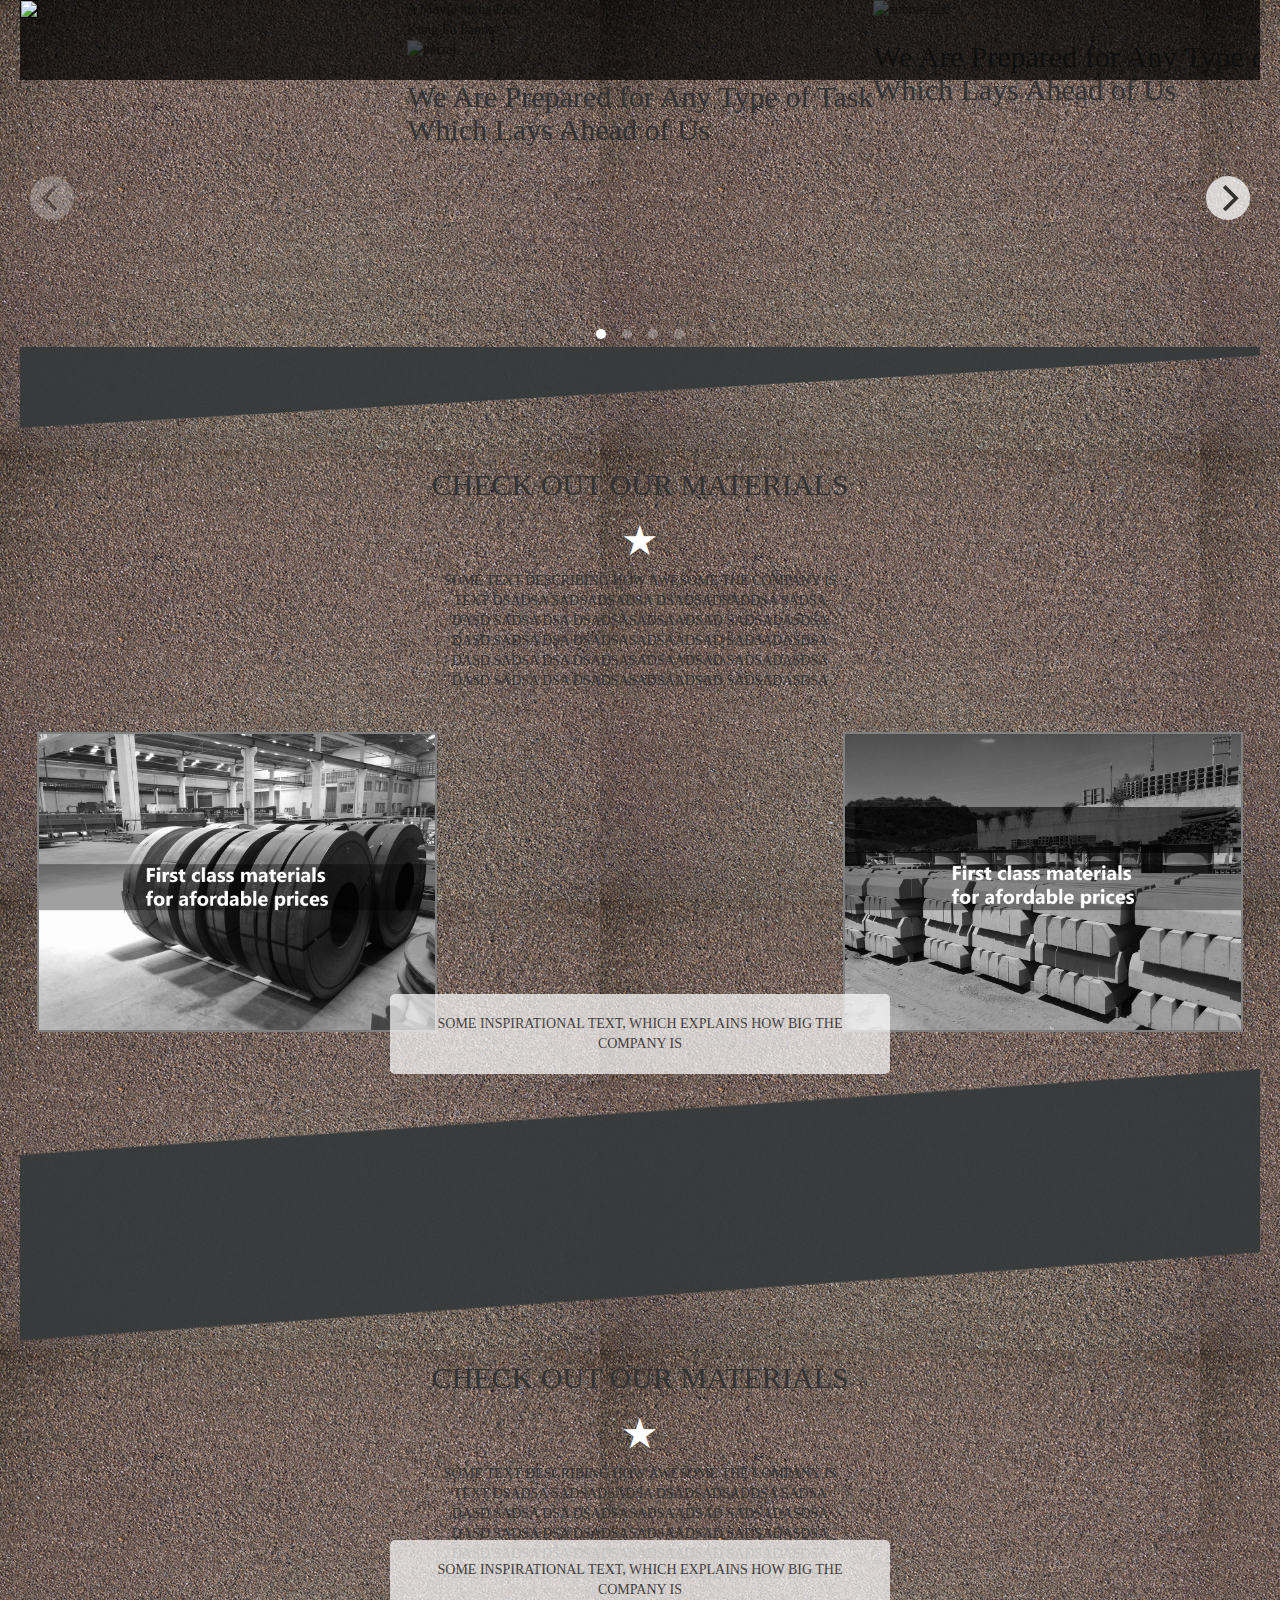
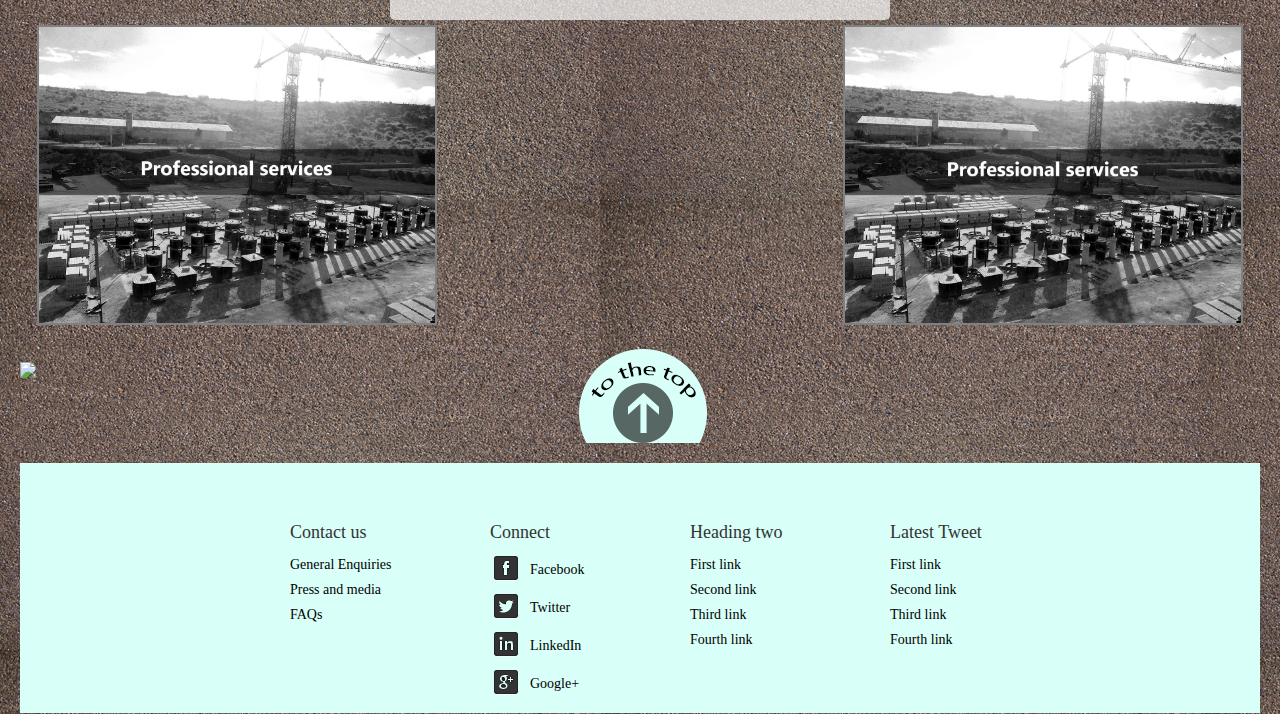
==== commit 4478fc78: "BUG FIX: Star and Adding Captions on Carousel Cells" ====
--- a/index.html
+++ b/index.html
@@ -8,6 +8,7 @@
     <link href="style/bootstrap.min.css" rel="stylesheet">
     <link href="style/style.css" rel="stylesheet">
     <link href="https://npmcdn.com/flickity@1.2/dist/flickity.min.css" rel="stylesheet">
+    <link href="https://maxcdn.bootstrapcdn.com/font-awesome/4.6.3/css/font-awesome.min.css" rel="stylesheet">
     <!-- HTML5 shim and Respond.js for IE8 support of HTML5 elements and media queries -->
       <script src="scripts/flickity.pkgd.min.js"></script>
       <link href="style/bootstrap.css" rel="stylesheet">
@@ -18,6 +19,19 @@
       <script src="scripts/main.js"></script>
       <script src="js/modernizr.js"></script> <!-- Modernizr -->
       
+      
+      <script>
+      $(function() {
+    
+    $("h2")
+        .wrapInner("<span>")
+
+    $("h2 br")
+        .before("<span class='spacer'>")
+        .after("<span class='spacer'>");
+
+});
+      </script>
   </head>    
     
 <body>
@@ -47,7 +61,7 @@
                     <li class="dropdown">
                       <a href="products.html">Produdcts<span class="caret"></span></a>
                       <ul class="dropdown-menu">
-                        <li><a href="#">Materials</a></li>
+                        <li><a href="materials.html">Materials</a></li>
                         <li><a href="#">Services</a></li>
                       </ul>
                         <li><a href="about.html">Contact</a></li>
@@ -66,10 +80,29 @@
 <div class="gallery js-flickity"
   data-flickity-options='{ "imagesLoaded": true, "percentPosition": false, "autoPlay": true, "setGallerySize": true }'>
  <!--  <div id="kur1"></div> --> 
-  <img src="images/carousel-img-1.jpg" class="img-responsive" alt="peizaj" /> 
-  <img src="images/carousel-img-2.jpg" class="img-responsive" alt="submerged" /> 
-  <img src="images/carousel-img-3.jpg" class="img-responsive" alt="submerged" />
-  <img src="images/carousel-img-4.jpg" class="img-responsive" alt="submerged" />
+    <div class="cell"<h2><span>A Movie in the Park:<span class='spacer'></span><br /><span class='spacer'></span>Kung Fu Panda</span></h2>>
+        <img src="images/carousel-img-1.jpg" class="img-responsive" alt="peizaj" />
+         
+        <h2><span>We Are Prepared for Any Type of Task<span class='spacer'></span><br /><span class='spacer'></span>Which Lays Ahead of Us</span></h2>
+    </div>
+  
+    <div class="cell">
+       <img src="images/carousel-img-2.jpg" class="img-responsive" alt="submerged" /> 
+        <h2><span>We Are Prepared for Any Type of Task<span class='spacer'></span><br /><span class='spacer'></span>Which Lays Ahead of Us</span></h2>
+    </div>
+    
+    <div class="cell">
+        <img src="images/carousel-img-3.jpg" class="img-responsive" alt="submerged" />
+        <h2><span>We Are Prepared for Any Type of Task<span class='spacer'></span><br /><span class='spacer'></span>Which Lays Ahead of Us</span></h2>
+    </div>
+    
+    <div class="cell">
+        <img src="images/carousel-img-4.jpg" class="img-responsive" alt="submerged" />
+        <h2><span>We Are Prepared for Any Type of Task<span class='spacer'></span><br /><span class='spacer'></span>Which Lays Ahead of Us</span></h2>
+    </div>
+  
+  
+  
 </div>    
       <!-- FLICKITY END -->
       
@@ -78,10 +111,16 @@
 <div class="homepage-background">
     <div class="homepage-content">
         <div class="container">
-
-            <div class="row">
-
+            <div class="row index-top-part">
                 <img class="img-responsive lineBg" src="images/lineTop.png">
+                <div class="col-lg-12 text-center index-bottom-part">
+                    <h2>CHECK OUT OUR MATERIALS</h2>
+                    <!--<hr class="star-light">-->
+                    <div class="strike">
+                        <span style="font-size:300%;color:white;">&starf;</span>
+                    </div>
+                    <p>SOME TEXT DESCRIBING HOW AWESOME THE COMPANY IS<br />TEXT DSADSA SADSADSADSA DSADSADSADDSA SADSA<br />DASD SADSA DSA DSADSASADSAADSAD SADSADASDSA<br />DASD SADSA DSA DSADSASADSAADSAD SADSADASDSA<br />DASD SADSA DSA DSADSASADSAADSAD SADSADASDSA<br />DASD SADSA DSA DSADSASADSAADSAD SADSADASDSA</p>
+                </div>
                 <div class="homepage-section1">
                 <p>SOME INSPIRATIONAL TEXT, WHICH EXPLAINS HOW BIG THE COMPANY IS </p>
                 </div>
@@ -111,14 +150,20 @@
                     </div>
                 </div>
                 <img class="img-responsive lineBg" src="images/lineCenterPart2.png">
-            </div>
-
-            
-            
-            <div class="row">
+            </div>      
+            
+            <div class="row index-bottom-part">
                 <img class="img-responsive lineBg" src="images/lineCenterPart1.png">
-                                <div class="homepage-section2">
-                <p>SOME INSPIRATIONAL TEXT, WHICH EXPLAINS HOW BIG THE COMPANY IS </p>
+                <div class="col-lg-12 text-center index-bottom-part">
+                    <h2>CHECK OUT OUR MATERIALS</h2>
+                    <!--<hr class="star-light">-->
+                    <div class="strike">
+                        <span style="font-size:300%;color:white;">&starf;</span>
+                    </div>
+                    <p>SOME TEXT DESCRIBING HOW AWESOME THE COMPANY IS<br />TEXT DSADSA SADSADSADSA DSADSADSADDSA SADSA<br />DASD SADSA DSA DSADSASADSAADSAD SADSADASDSA<br />DASD SADSA DSA DSADSASADSAADSAD SADSADASDSA<br />DASD SADSA DSA DSADSASADSAADSAD SADSADASDSA<br />DASD SADSA DSA DSADSASADSAADSAD SADSADASDSA</p>
+                </div>
+                <div class="homepage-section2">
+                    <p>SOME INSPIRATIONAL TEXT, WHICH EXPLAINS HOW BIG THE COMPANY IS </p>
                 </div>
                 <div class="col-md-6" id="caption-style-4">
                     <div class="caption-boxes" id="box-3">
@@ -133,7 +178,6 @@
                     </div>
                 </div>
 
-
                 <div class="col-md-6" id="caption-style-4">
                     <div class="caption-boxes" id="box-4">
                         <img src="images/equipment2.jpg" class="img-responsive">
@@ -146,7 +190,7 @@
                         </div>
                     </div>
                 </div>
-                <img class="img-responsive" src="images/lineBottomBlue.png">
+                <img class="img-responsive" src="images/lineBottom2.png">
             </div>
         </div>
     </div>
@@ -161,17 +205,16 @@
     </div>
         <div class="footer-content">
           <div class="footer-content-col1 responsive-center">
-            <h5>Heading one</h5>
-            <ul>
-              <li><a href="#">First link</a></li>
-              <li><a href="#">First link</a></li>
-              <li><a href="#">First link</a></li>
-              <li><a href="#">First link</a></li>
+            <h4>Contact us</h4>
+            <ul>
+              <li><a href="#">General Enquiries</a></li>
+              <li><a href="#">Press and media</a></li>
+              <li><a href="#">FAQs</a></li>
             </ul>
           </div>
             
           <div class="footer-content-col2 responsive-center">
-            <h5>Heading two</h5>
+            <h4>Connect</h4>
             <ul>
               <li><a href="#">Facebook</a></li>
               <li><a href="#">Twitter</a></li>
@@ -181,7 +224,7 @@
           </div>
             
           <div class="footer-content-col3 responsive-center">
-            <h5>Heading two</h5>
+            <h4>Heading two</h4>
             <ul>
               <li><a href="#">First link</a></li>
               <li><a href="#">Second link</a></li>
@@ -191,7 +234,7 @@
           </div>
             
           <div class="footer-content-col4 responsive-center">
-            <h5>Heading two</h5>
+            <h4>Latest Tweet</h4>
             <ul>
               <li><a href="#">First link</a></li>
               <li><a href="#">Second link</a></li>
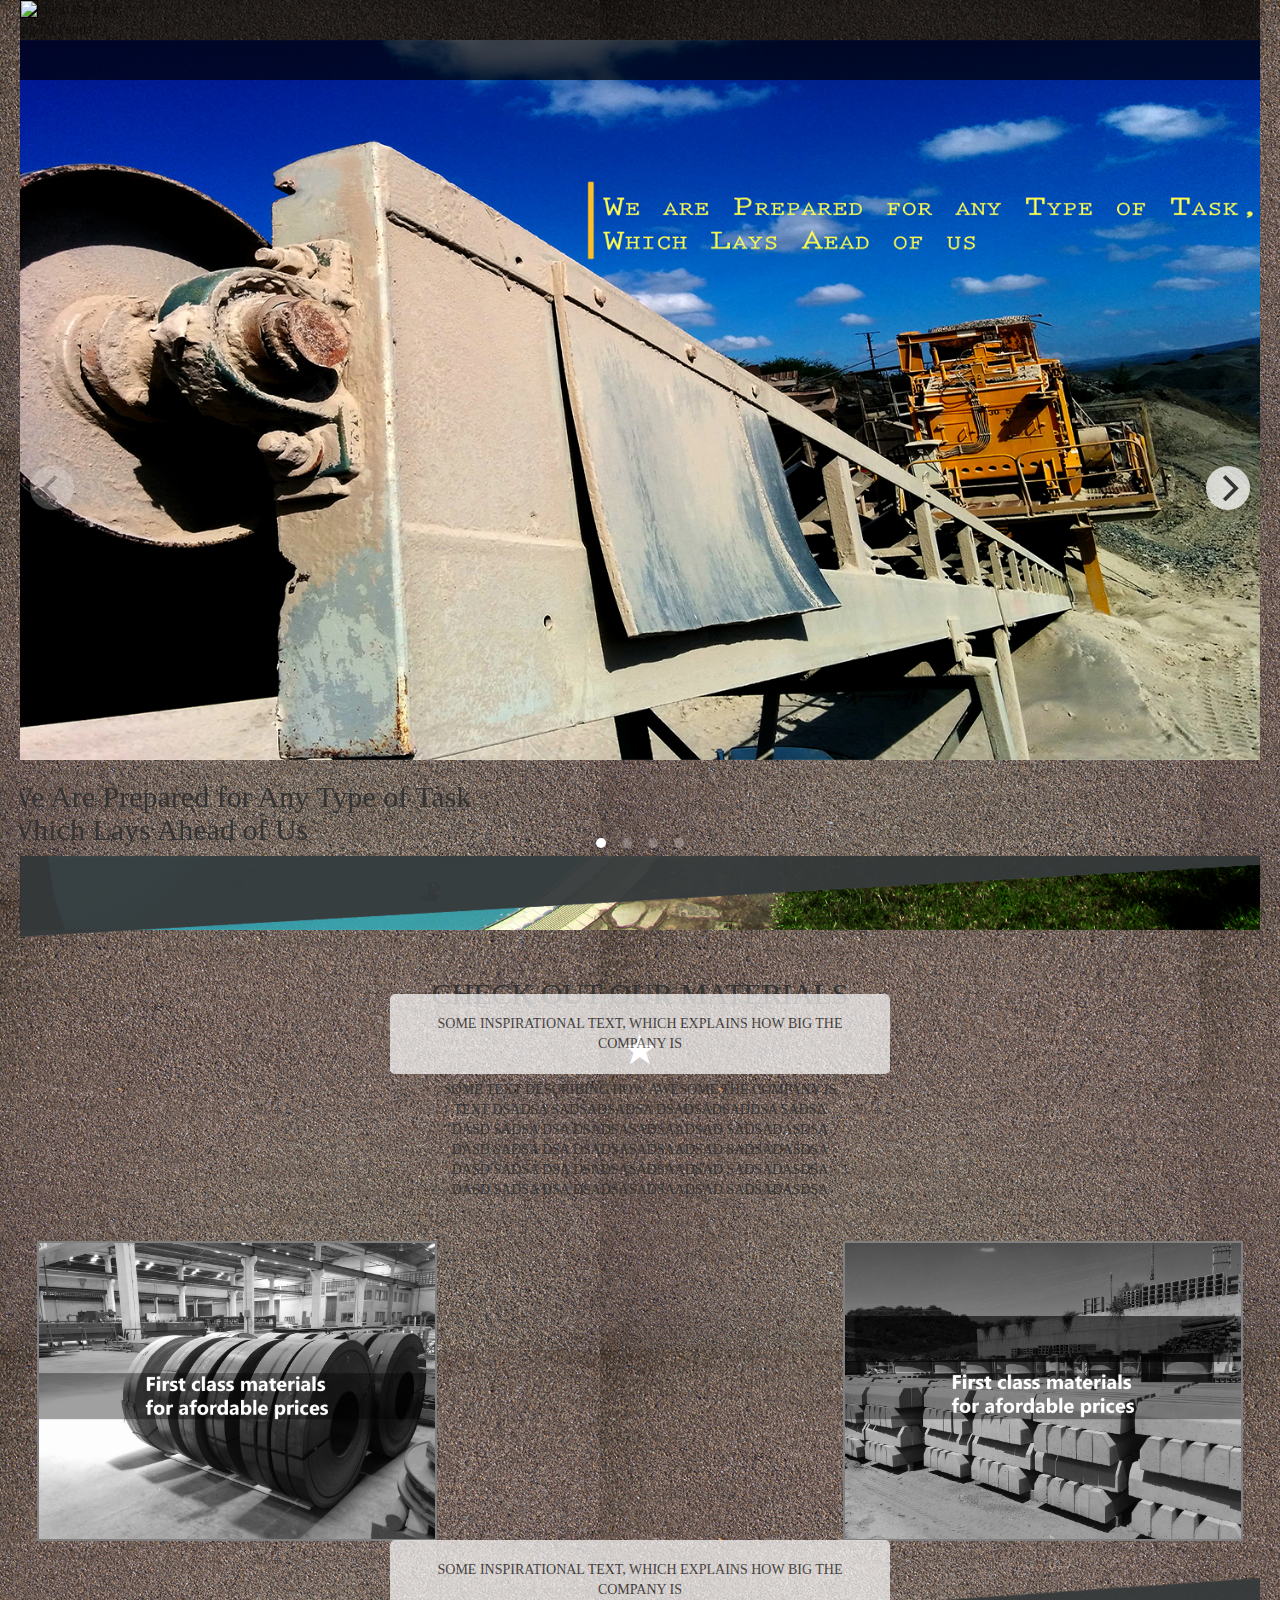
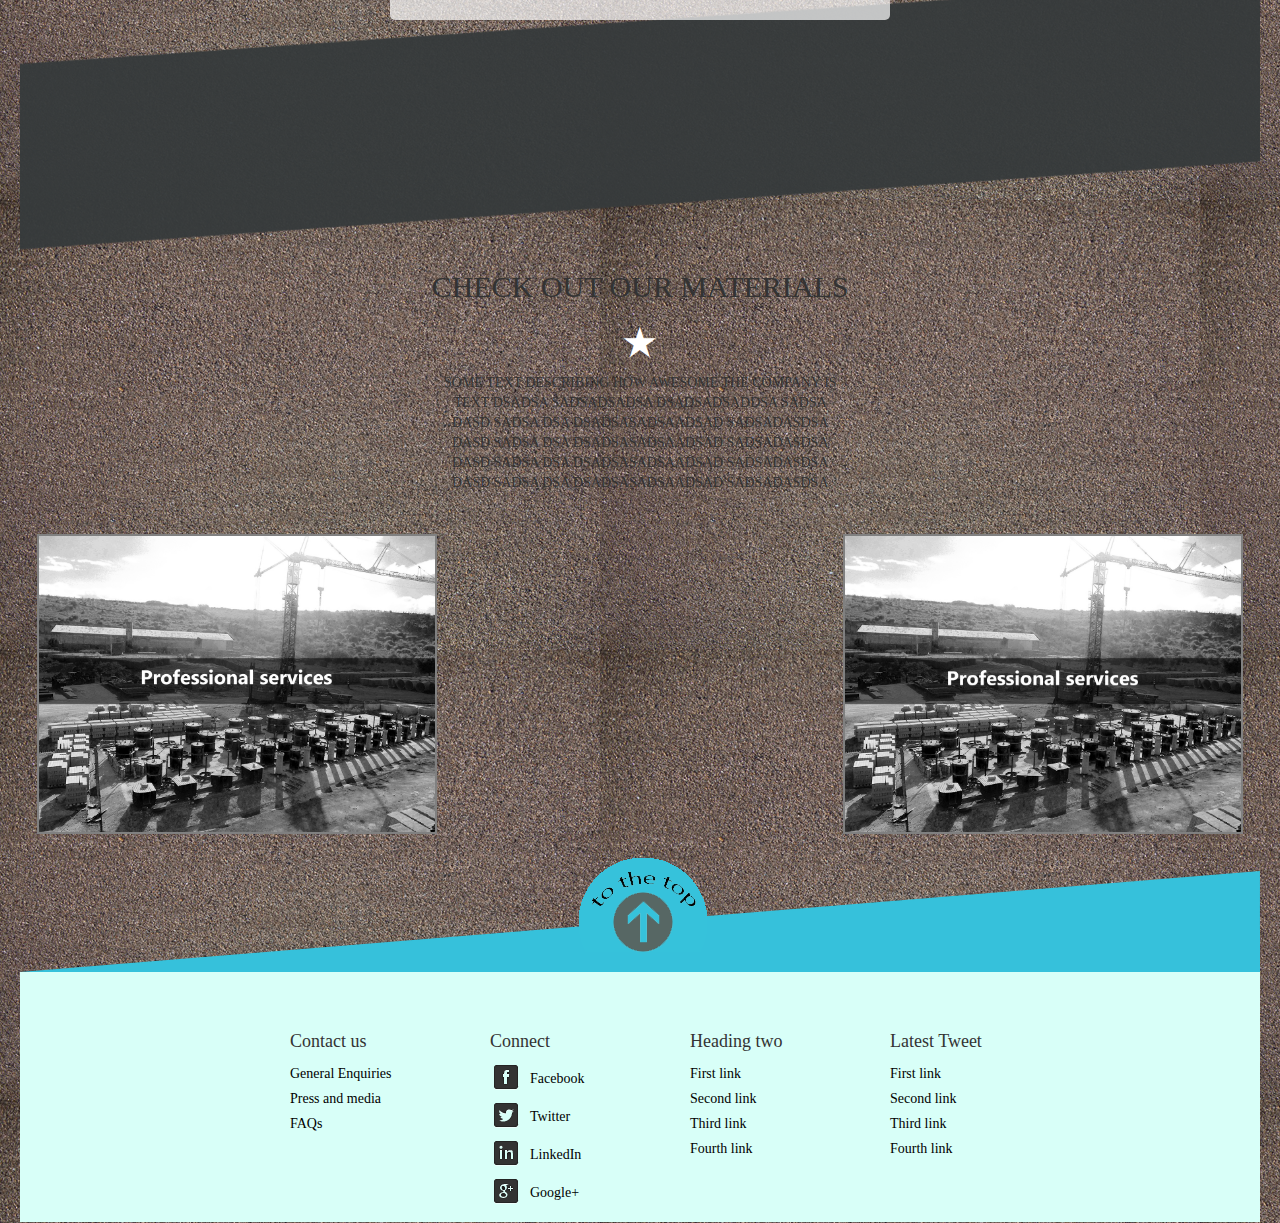
==== commit fdc47d09: "Replace npmcdn.com with unpkg.com" ====
--- a/index.html
+++ b/index.html
@@ -7,7 +7,7 @@
      <!-- Bootstrap -->
     <link href="style/bootstrap.min.css" rel="stylesheet">
     <link href="style/style.css" rel="stylesheet">
-    <link href="https://npmcdn.com/flickity@1.2/dist/flickity.min.css" rel="stylesheet">
+    <link href="https://unpkg.com/flickity@1.2/dist/flickity.min.css" rel="stylesheet">
     <link href="https://maxcdn.bootstrapcdn.com/font-awesome/4.6.3/css/font-awesome.min.css" rel="stylesheet">
     <!-- HTML5 shim and Respond.js for IE8 support of HTML5 elements and media queries -->
       <script src="scripts/flickity.pkgd.min.js"></script>
